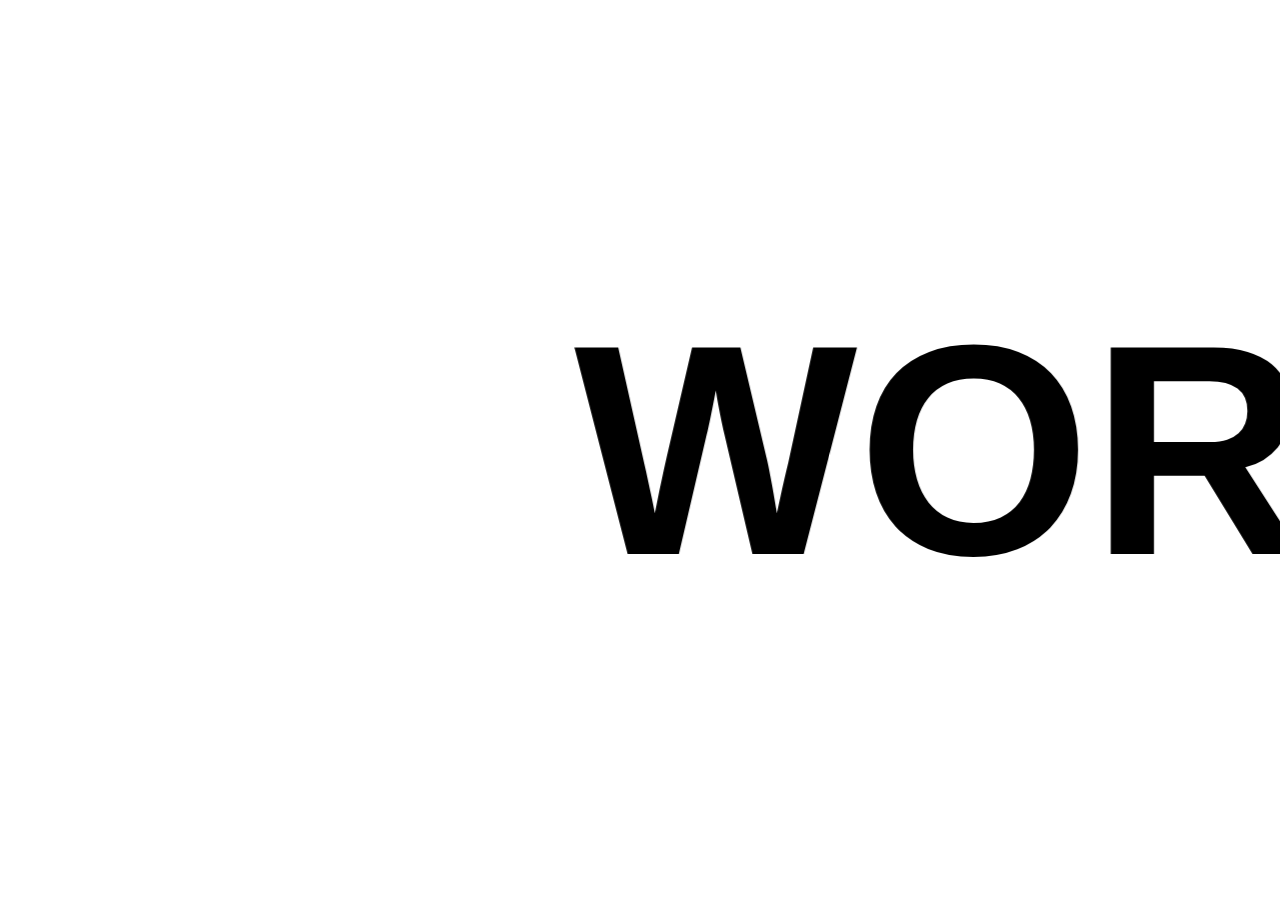
==== about.html @ 08a4893c "Fixed verel 404" ====
<!DOCTYPE html>
<html lang="en">
<head>
    <meta charset="UTF-8">
    <meta name="viewport" content="width=device-width, initial-scale=1.0">
    <link rel="stylesheet" href="/css/style.css">
    <title>About | ZAKOM Medical Diagnostics</title>
</head>
<body>
    <h1 style="display: flex; justify-content: center; align-items: center; height: 100vh; font-size: 300px;"><marquee behavior="" scrollamount="45" direction="">WORK IN PROGRESS... DEVELOPERS ARE WORKING ON THIS PAGE</marquee></h1>
</body>
</html>
---- css/style.css ----
* {
    margin: 0;
    padding: 0;
    box-sizing: border-box;
    font-family: 'inter', sans-serif;
}

/* Navbar Section */

nav {
    display: flex;
    justify-content: space-between;
    align-items: center;
    padding: 16px 120px;
    position: fixed;
    width: 100%;
    height: 70px;
    background-color: #FFFFFF;
    box-shadow: 0px 0px 20px rgba(0, 0, 0, 0.5);
}

nav .logo {
    width: 168px;
    height: 58px;
    margin-top: 9px;
}

nav .nav-links {
    display: flex;
    justify-content: center;
    align-items: center;
    gap: 25px;
    background-color: #F9F9F9;
    padding: 9.5px 25px;
    border-radius: 41px;
}

.nav-links li a {
    color: #404345;
    font-size: 14px;
    transition: color .2s ease;
}

.nav-links li a:hover {
    color: #00989C;
}


.nav-cta a {
    background-color: #00989C;
    padding: 10px 12px;
    border-radius: 20px;
    color: #FFFFFF;
    font-size: 14px;
    font-weight: 500;
    transition: background-color .2s ease-in;
}

.nav-cta a:hover {
    /* border: 1px solid #000D0D; */
    /* color: #000D0D; */
    background-color: #00B8BC;
}

/* Hero Section */

.hero {
    height: 92.7vh;
    width: 100%;
    background-image: url(../images/hero.jpg);
    background-size: cover;
    background-position: center 65%;
    background-repeat: no-repeat;
}

.hero .bg-dark {
    background: linear-gradient( to right, #001D1E, #66666600, #66666600);
    width: 100%;
    height: 100%;
}

.hero-text-container {
    width: 50%;
    height: 100%;
    display: flex;
    align-items: left;
    flex-direction: column;
    justify-content: center;
    margin-left: 120px;
    gap: 12px;
}

.hero-text-container .main-text {
    margin-top: 10%;
    font-size: 72.39px;
    width: 670px;
    line-height: 83px;
    color: #FFFFFF;
}

.hero-text-container .sub-text {
    font-size: 20px;
    width: 443px;
    line-height: 26px;
    color: #FFFFFF;
    margin-bottom: 8px;
}

/* Section 1 */

.result {
    display: flex;
    flex-direction: column;
    gap: 80px;
    justify-content: center;
    align-items: center;
    padding: 100px 0;
    height: auto;
    width: 100%;
}

.result .result-main-text {
    font-size: 50px;
    color: #000D0D;
    font-weight: 590;
}

.result .result-content {
    display: flex;
    gap: 45px;
    justify-content: center;
    align-items: center;
}

.result-content .result-img {
    width: 665px;
    /* height: 410px; */
}

.result-content .result-img > img {
    border-radius: 20px;
}

.result-content .result-sub-text {
    width: 443px;
    font-size: 20px;
    line-height: 33px;
}

/* Section 2 */

.hero-services {
    display: flex;
    flex-direction: column;
    justify-content: center;
    align-items: center;
    gap: 80px;
    width: 100%;
    height: auto;
    padding: 100px 120px;
}

.hero-services .hero-service-text {
    font-size: 50px;
    font-weight: 550;
    color: #000D0D;
}

.hero-services .hero-service-content {
    display: flex;
    gap: 20px;
}

.hero-service-content .content {
    display: flex;
    flex-direction: column;
    gap: 24px;
    width: 387px;
}

.content .content-img {
    width: 100%;
    height: 383px;
}

.content-img img {
    border-radius: 20px;
}

.content .hero-services-text-cont {
    display: flex;
    flex-direction: column;
    gap: 12px;
}

.hero-services-text-cont .hero-service-main-text {
    font-size: 24px;
    font-weight: 600;
    color: #404345;
}

.hero-services-text-cont .hero-service-sub-text {
    font-size: 18px;
    font-weight: 400;
    color: #404345;
    width: 387px;
}

.to-service-page a {
    color: #000D0D;
    font-weight: 500;
    padding: 11px 12px;
    border: 1px solid #000D0D;
    border-radius: 31px;
}

/* Section 3 */

.why {
    display: flex;
    flex-direction: column;
    justify-content: center;
    align-items: center;
    width: 100%;
    height: auto;
    padding: 100px 120px;
    gap: 80px;
}

.why .why-text {
    font-size: 50px;
    font-weight: 550;
    color: #000D0D;
}

.why .why-cards-container {
    display: grid;
    grid-template-columns: 1fr 1fr;
    grid-template-rows: 1fr 1fr;
    gap: 20px;
}

.why-cards-container .cards {
    width: 488px;
    height: 311px;
    background-color: #F9F9F9;
    border-radius: 20px;
    display: flex;
    flex-direction: column;
    padding: 30px;
    gap: 65px;
}

.cards .icon img {
    width: auto;
    height: 44.92805480957031px;
}

.cards .why-text-cont {
    display: flex;
    flex-direction: column;
    gap: 12px;
}

.why-text-cont .why-main-text {
    font-size: 24px;
    color: #404345;
    font-weight: 600;
}

.why-text-cont .why-sub-text {
    font-size: 18px;
    color: #404345;
    line-height: 27px;
}

/* Section 4 */

.health-container {
    place-items: center;
    width: 100%;
    padding: 30px;
    height: 60vh;
}

.health {
    height: 100%;
    width: 80%;
    background-image: url(../images/lastsection.jpg);
    background-size: cover;
    background-position: center 10%;
    background-repeat: no-repeat;
    border-radius: 30px;
}

.health .bg-dark {
    background: linear-gradient(to right, #00989C, #00989C00, #00989C00);
    width: 100%;
    height: 100%;
    border-radius: 30px;
}

.hero-text-container .health-sub-text {
    width: 509px;
    margin-bottom: 15px;
    color: #FFFFFF;
}

.hero-text-container .health-cta a {
    background-color: #FFFFFF;
    padding: 10px 12px;
    border-radius: 20px;
    color: #00989C;
    font-size: 14px;
    font-weight: 500;
    transition: background-color .2s ease-in;
}

/* Footer */

.footer {
    background-color: #002223;
    display: flex;
    flex-direction: column;
    padding: 100px 120px 40px 120px;
    color: #FFFFFF;
}

.footer .footer-container {
    display: flex;
    justify-content: space-between;
    align-items: top;
    gap: 92px;
}

.footer-container .footer-content{
    display: flex;
    flex-direction: column;
    gap: 24px;
}

.footer-content .footer-logo {
    width: 180px;
    height: 58px;
}

.footer-content .footer-disc {
    color: #E6E6E6;
    font-size: 14px;
    line-height: 21px;
    width: 240px;
}

.footer-content .footer-socials {
    display: flex;
    gap: 14px;
}

.footer-socials img {
    width: 15.984060287475586px;
    height: 19.992191314697266px;
}

.footer-socials a {
    display: flex;
    justify-content: center;
    align-items: center;
    gap: 6px;
    color: #E6E6E6;
    font-size: 14px;
}

.footer-socials .facebook {
    width: 19.977596282958984px;
    height: 19.872323989868164px;
}

.footer-container .footer-sub-links {
    display: flex;
    flex-direction: row;
    gap: 92px;
}

.footer-sub-links .footer-texts {
    display: flex;
    flex-direction: column;
    gap: 24px;
}

.footer-main-text {
    font-size: 20px;
    font-weight: 500;
}

.footer-texts .footer-sub-text ul {
    display: flex;
    flex-direction: column;
    gap: 14px;
}

.footer-texts .footer-sub-text a {
    font-size: 14px;
    color: #FFFFFF;
}

.footer-content .footer-sub-text {
    display: flex;
    flex-direction: column;
    gap: 14px;
    font-size: 14px;
    color: #FFFFFF;
    width: max-content;
}


.footer .line {
    width: 100%;
    height: 0.8px;
    background-color: #00989C;
    margin-top: 100px;
    margin-bottom: 16px;
}

.footer .copy-right {
    font-size: 14px;
}

















/* Utilities */
img {
    width: 100%;
    height: 100%;
    object-fit: cover;
}

a {
    text-decoration: none;
}

li {
    list-style: none;
}
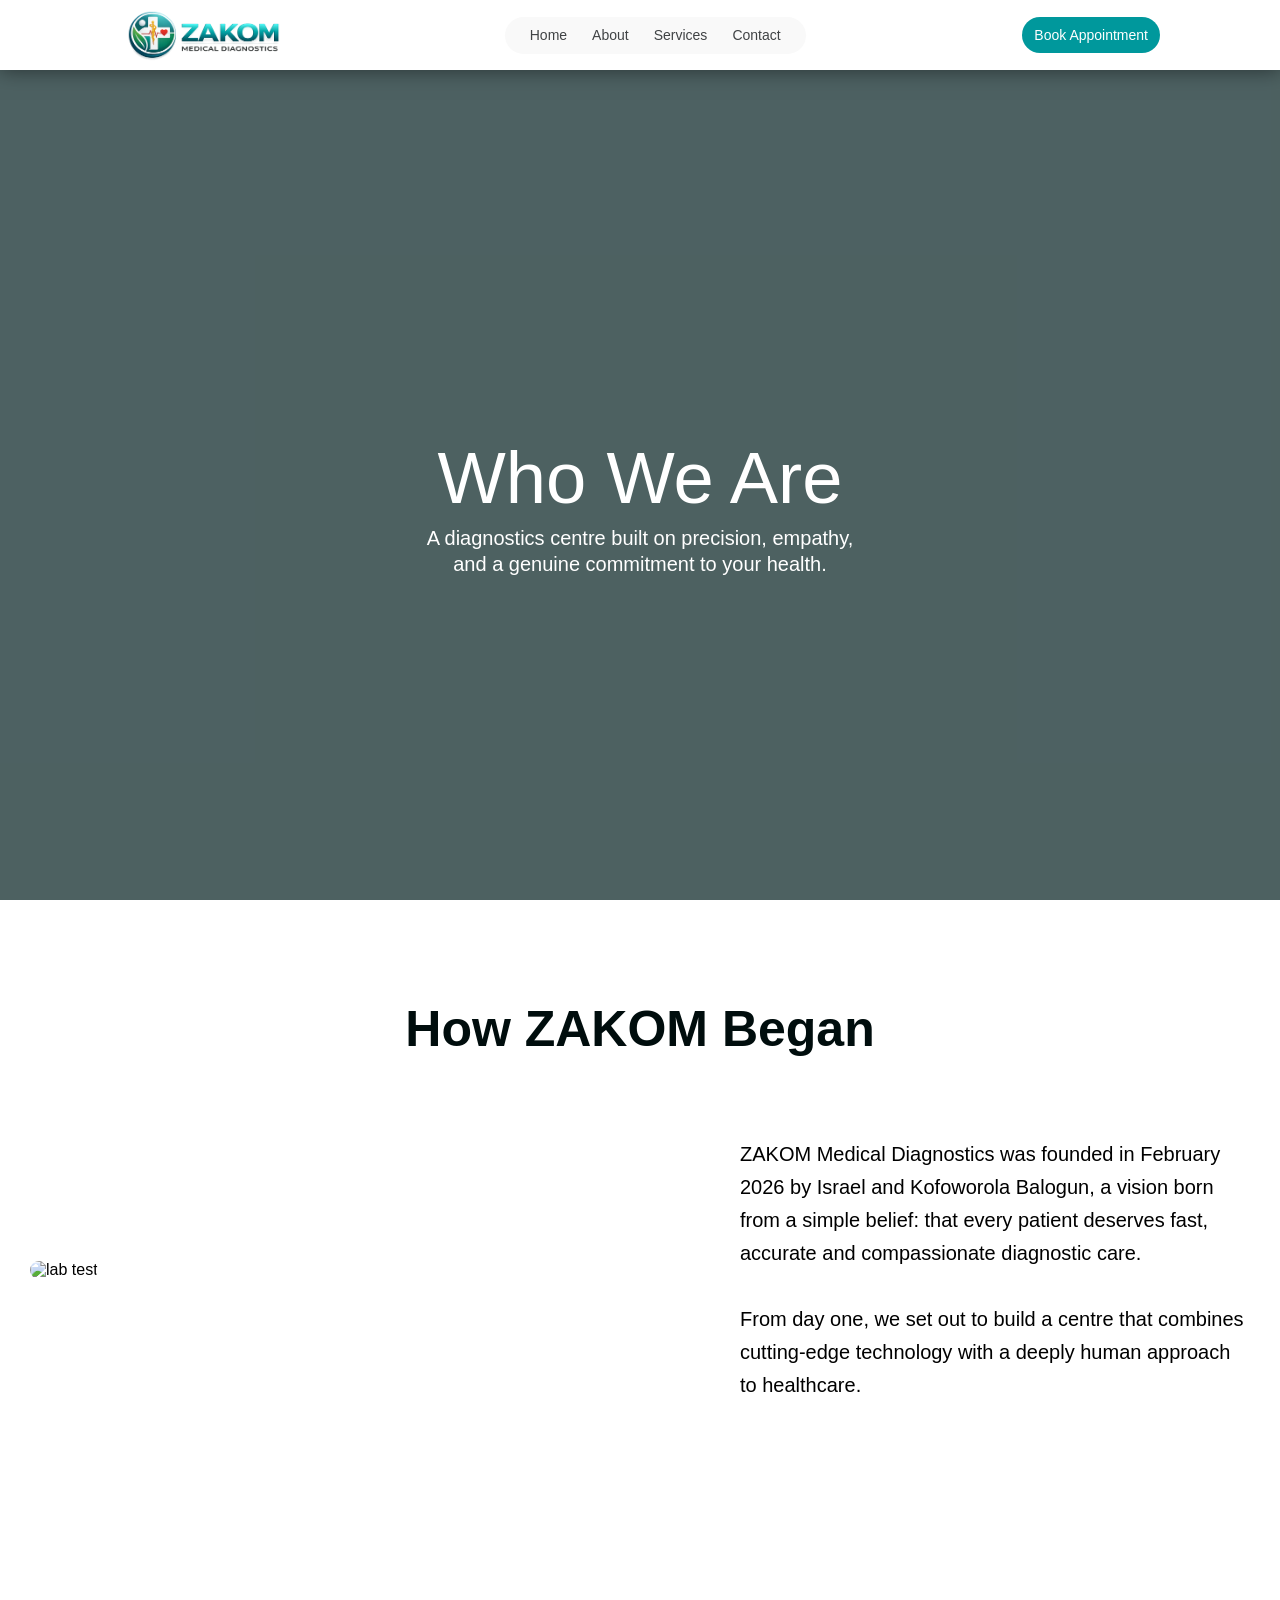
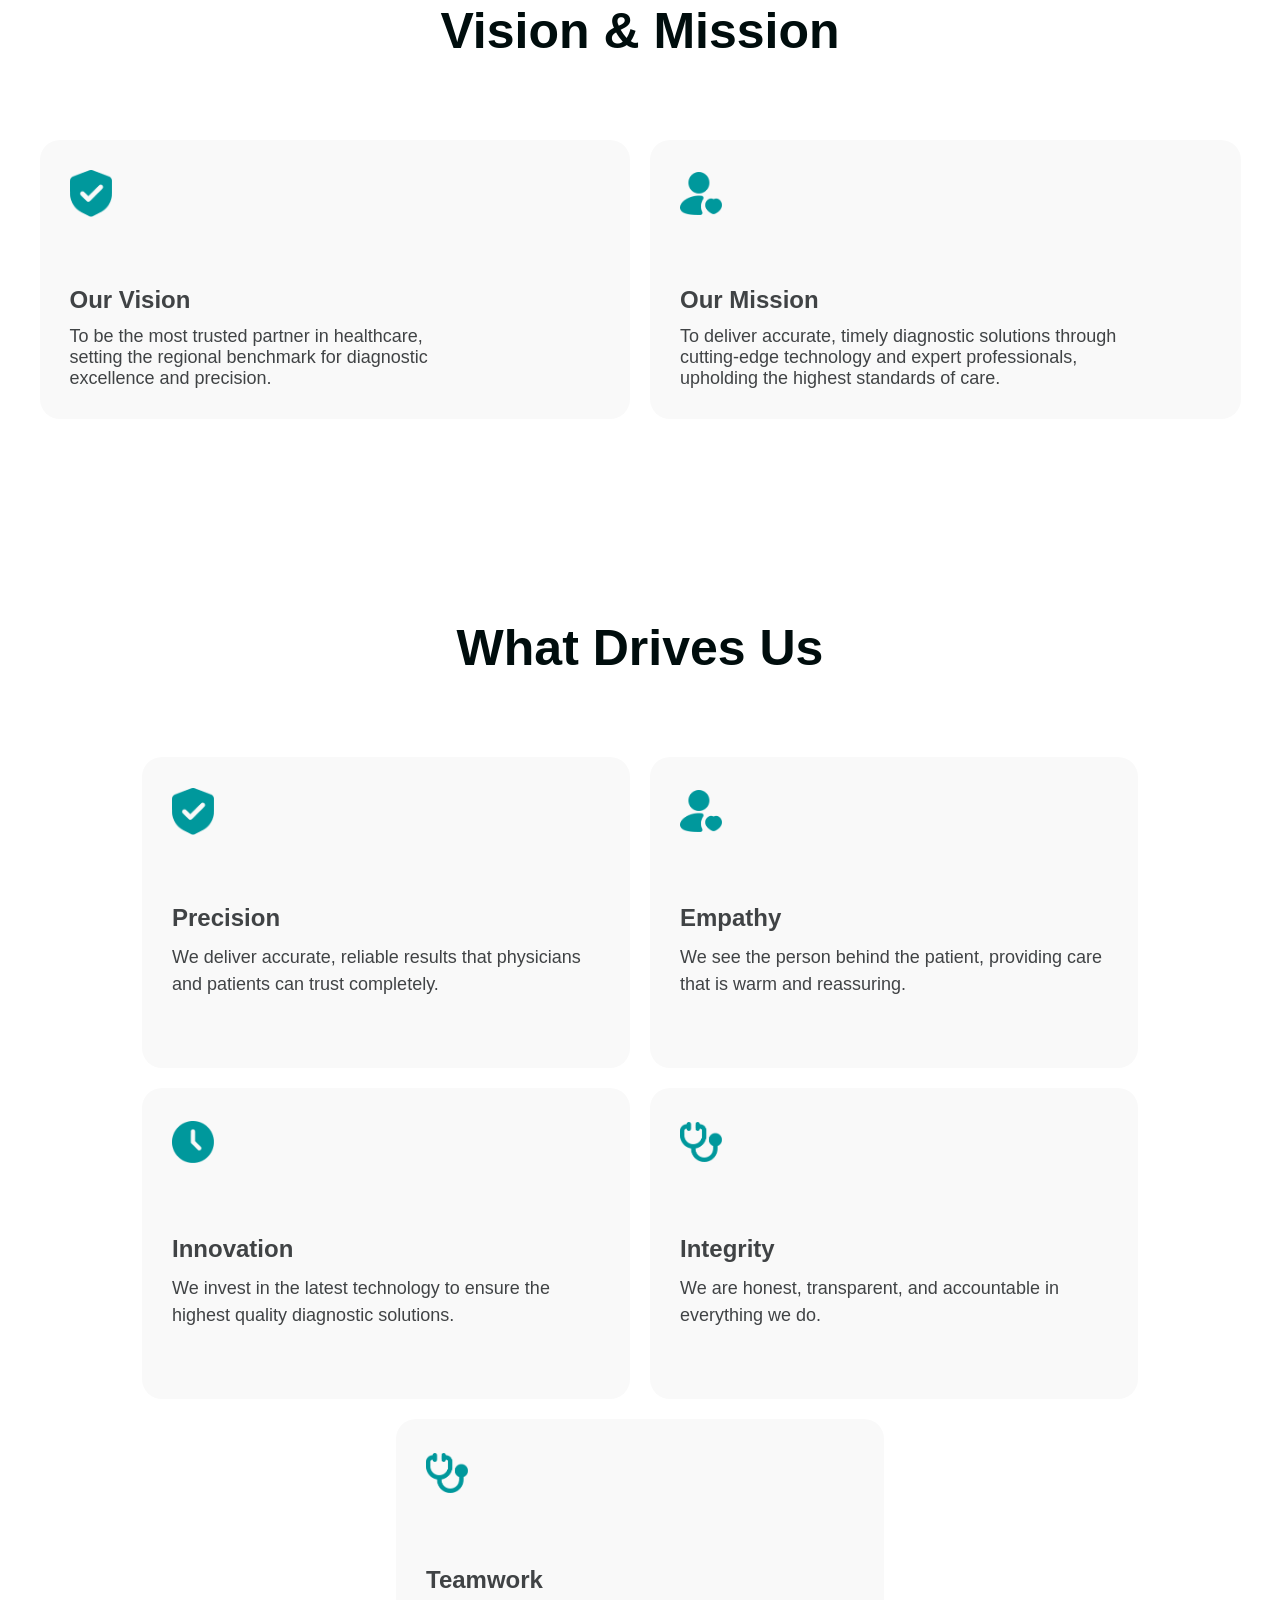
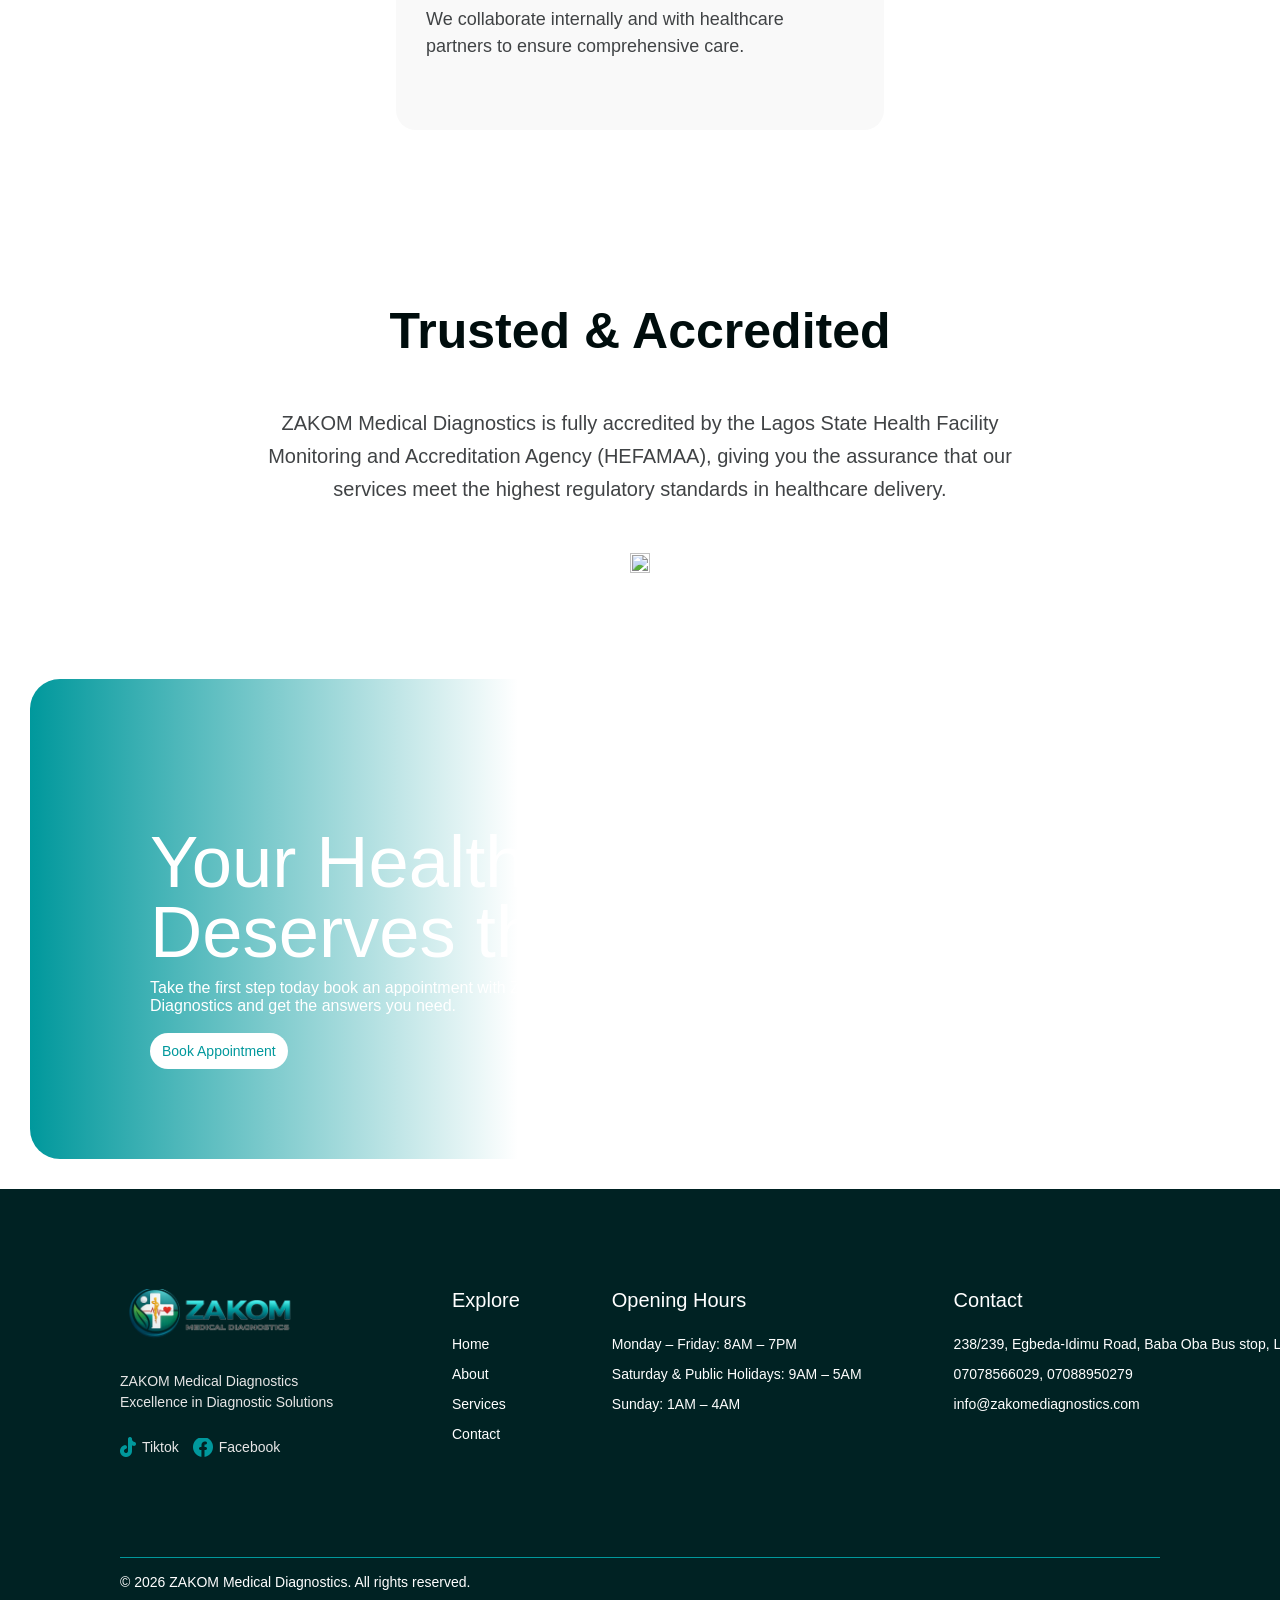
==== commit 79285d58: "About desktop done" ====
--- a/about.html
+++ b/about.html
@@ -3,10 +3,283 @@
 <head>
     <meta charset="UTF-8">
     <meta name="viewport" content="width=device-width, initial-scale=1.0">
-    <link rel="stylesheet" href="/css/style.css">
+    <link rel="stylesheet" href="/css/home.css">
+    <link rel="stylesheet" href="css/about.css">
+    <link rel="stylesheet" href="css/mobile.css">
     <title>About | ZAKOM Medical Diagnostics</title>
 </head>
 <body>
-    <h1 style="display: flex; justify-content: center; align-items: center; height: 100vh; font-size: 300px;"><marquee behavior="" scrollamount="45" direction="">WORK IN PROGRESS... DEVELOPERS ARE WORKING ON THIS PAGE</marquee></h1>
+       <header>
+        <nav>
+            <div class="logo">
+                <a href="#"><img src="./images/logo.png" alt="logo"></a>
+            </div>
+
+            <ul class="nav-links">
+                <li>
+                    <a href="./index.html">Home</a>
+                </li>
+                <li>
+                    <a href="./about.html">About</a>
+                </li>
+                <li>
+                    <a href="./services.html">Services</a>
+                </li>
+                <li>
+                    <a href="./contact.html">Contact</a>
+                </li>
+            </ul>
+
+            <div class="nav-cta">
+                <a href="./appointment.html">Book Appointment</a>
+            </div>
+        </nav>
+    </header>
+
+    <section class="hero">
+        <div class="bg-dark">
+            <div class="hero-text-container">
+                <div class="main-text">
+                    <span>
+                        Who We Are
+                    </span>
+                </div>
+                <div class="sub-text">
+                    <span>
+                         A diagnostics centre built on precision, empathy, and a genuine commitment to your health.
+                    </span>
+                </div>
+            </div>
+        </div>
+    </section>
+
+    <section class="result">
+        <div class="result-main-text">
+            <span>How ZAKOM Began</span>
+        </div>
+
+        <div class="result-content">
+            <span class="result-img">
+                <img src="./images/section1.jpg" alt="lab test">
+            </span>
+            <div class="result-sub-text">
+                <span>ZAKOM Medical Diagnostics was founded in February 2026 by Israel and Kofoworola Balogun, a vision born from a simple belief: that every patient deserves fast, accurate and compassionate diagnostic care. 
+                 <br><br>   
+                From day one, we set out to build a centre that combines cutting-edge technology with a deeply human approach to healthcare.</span>
+            </div>
+        </div>
+    </section>
+
+    <section class="hero-services">
+        <div class="hero-service-text">
+            <span>Vision & Mission</span>
+        </div>
+
+        <div class="hero-service-content">
+            <div class="cards service-cards">
+                <div class="icon">
+                    <img src="./images/shield.png" alt="">
+                </div>
+                <div class="service-text-cont">
+                    <div class="service-main-text">
+                        <span>Our Vision</span>
+                    </div>
+                    <div class="service-sub-text vision-text">
+                        <span>To be the most trusted partner in healthcare, setting the regional benchmark for diagnostic excellence and precision.</span>
+                    </div>
+                </div>
+            </div>
+            <div class="cards service-cards">
+                <div class="icon">
+                    <img src="./images/userheart.png" alt="">
+                </div>
+                <div class="service-text-cont">
+                    <div class="service-main-text">
+                        <span>Our Mission</span>
+                    </div>
+                    <div class="service-sub-text">
+                        <span>To deliver accurate, timely diagnostic solutions through cutting-edge technology and expert professionals, upholding the highest standards of care.</span>
+                </div>
+                </div>
+            </div>
+        </div>
+    </section>
+
+    <section class="why">
+        <div class="why-text">
+            <span>What Drives Us</span>
+        </div>
+
+        <div class="why-cards-container">
+            <div class="cards">
+                <div class="icon">
+                    <img src="./images/shield.png" alt="">
+                </div>
+                <div class="why-text-cont">
+                    <div class="why-main-text">
+                        <span>Precision</span>
+                    </div>
+                    <div class="why-sub-text">
+                        <span>We deliver accurate, reliable results that physicians and patients can trust completely.</span>
+                    </div>
+                </div>
+            </div>
+            <div class="cards">
+                <div class="icon">
+                    <img src="./images/userheart.png" alt="">
+                </div>
+                <div class="why-text-cont">
+                    <div class="why-main-text">
+                        <span>Empathy</span>
+                    </div>
+                    <div class="why-sub-text">
+                        <span>We see the person behind the patient, providing care that is warm and reassuring.</span>
+                </div>
+                </div>
+            </div>
+            <div class="cards">
+                <div class="icon">
+                    <img src="./images/clock.png" alt="">
+                </div>
+                <div class="why-text-cont">
+                    <div class="why-main-text">
+                        <span>Innovation</span>
+                    </div>
+                    <div class="why-sub-text">
+                        <span>We invest in the latest technology to ensure the highest quality diagnostic solutions.</span>
+                    </div>
+                </div>
+            </div>
+            <div class="cards">
+                <div class="icon">
+                    <img src="./images/doc.png" alt="">
+                </div>
+                <div class="why-text-cont">
+                    <div class="why-main-text">
+                        <span>Integrity</span>
+                    </div>
+                    <div class="why-sub-text">
+                        <span>We are honest, transparent, and accountable in everything we do.</span>
+                    </div>
+                </div>
+            </div>
+            <div class="cards">
+                <div class="icon">
+                    <img src="./images/doc.png" alt="">
+                </div>
+                <div class="why-text-cont">
+                    <div class="why-main-text">
+                        <span>Teamwork</span>
+                    </div>
+                    <div class="why-sub-text">
+                        <span>We collaborate internally and with healthcare partners to ensure comprehensive care.</span>
+                    </div>
+                </div>
+            </div>
+        </div>
+    </section>
+
+    <section class="trust-container">
+        <div class="trust-main">
+            <span>Trusted & Accredited</span>
+        </div>
+
+        <div class="trust-sub">
+            ZAKOM Medical Diagnostics is fully accredited by the Lagos State Health Facility Monitoring and Accreditation Agency (HEFAMAA), giving you the assurance that our services meet the highest regulatory standards in healthcare delivery.
+        </div>
+
+        <div class="trust-logo">
+            <img src="" alt="">
+        </div>
+    </section>
+
+    <section class="health-container">
+        <div class="health">
+            <div class="bg-dark">
+                <div class="health-text">
+                    <div class="health-main-text">
+                        <span>
+                            Your Health Deserves the Best
+                        </span>
+                    </div>
+                    <div class="health-sub-text">
+                        <span>Take the first step today book an appointment with ZAKOM Medical Diagnostics and get the answers you need.</span>
+                    </div>
+        
+                    <div class="health-cta">
+                        <a href="./appointment.html">Book Appointment</a>
+                    </div>
+                </div>
+            </div>
+        </div>
+    </section>
+
+    <footer class="footer">
+        <div class="footer-container">
+            <div class="footer-content">
+                <div class="footer-logo">
+                    <img src="./images/logo.png" alt="footer-logo">
+                </div>
+                <div class="footer-disc">
+                    <span>ZAKOM Medical Diagnostics <br> Excellence in Diagnostic Solutions</span>
+                </div>
+                <div class="footer-socials">
+                    <a href="https://www.tiktok.com/@zakomofficial?_r=1&_t=ZS-97Rttuljde1"><img src="./images/tiktok.png" alt=""> <span>Tiktok</span></a>
+                    <a href="https://www.facebook.com/share/1Hak7wLYqN/"><img src="./images/facebook.png" alt="" class="facebook"> <span>Facebook</span></a>
+                </div>
+            </div>
+            <div class="footer-content footer-sub-links">
+                <div class="footer-texts">
+                    <div class="footer-main-text">
+                        <span>Explore</span>
+                    </div>
+                    <div class="footer-sub-text">
+                        <ul class="footer-links">
+                            <li>
+                                <a href="#">Home</a>
+                            </li>
+                            <li>
+                                <a href="./about.html">About</a>
+                            </li>
+                            <li>
+                                <a href="./services.html">Services</a>
+                            </li>
+                            <li>
+                                <a href="./contact.html">Contact</a>
+                            </li>
+                        </ul>
+                    </div>
+                </div>
+
+                
+            <div class="footer-content open">
+                <div class="footer-main-text">
+                    <span>Opening Hours</span>
+                </div>
+                <div class="footer-sub-text">
+                    <span>Monday – Friday: 8AM – 7PM</span>
+                    <span>Saturday & Public Holidays: 9AM – 5AM</span>
+                    <span>Sunday: 1AM – 4AM</span>
+                </div>
+            </div>
+            </div>
+            <div class="footer-content">
+                <div class="footer-main-text">
+                    <span>Contact</span>
+                </div>
+                <div class="footer-sub-text">
+                    <span>238/239, Egbeda-Idimu Road, Baba Oba Bus stop, Lagos</span>
+                    <span>07078566029, 07088950279</span>
+                    <span>info@zakomediagnostics.com</span>
+                </div>
+            </div>
+        </div>
+
+        <div class="line"></div>
+
+        <div class="copy-right">
+            <span> &copy; 2026 ZAKOM Medical Diagnostics. All rights reserved.</span>
+        </div>
+    </footer>
 </body>
 </html>
--- a/css/home.css
+++ b/css/home.css
@@ -0,0 +1,482 @@
+* {
+    margin: 0;
+    padding: 0;
+    box-sizing: border-box;
+    font-family: 'inter', sans-serif;
+    scroll-behavior: smooth;
+}
+
+/* Navbar Section */
+
+nav {
+    display: flex;
+    justify-content: space-between;
+    align-items: center;
+    padding: 16px 120px;
+    position: fixed;
+    width: 100%;
+    height: 70px;
+    background-color: #FFFFFF;
+    box-shadow: 0px 0px 20px rgba(0, 0, 0, 0.5);
+}
+
+nav .logo {
+    width: 168px;
+    height: 58px;
+    margin-top: 9px;
+}
+
+nav .nav-links {
+    display: flex;
+    justify-content: center;
+    align-items: center;
+    gap: 25px;
+    background-color: #F9F9F9;
+    padding: 9.5px 25px;
+    border-radius: 41px;
+}
+
+.nav-links li a {
+    color: #404345;
+    font-size: 14px;
+    transition: color .2s ease;
+}
+
+.nav-links li a:hover {
+    color: #00989C;
+}
+
+
+.nav-cta a {
+    background-color: #00989C;
+    padding: 10px 12px;
+    border-radius: 20px;
+    color: #FFFFFF;
+    font-size: 14px;
+    font-weight: 500;
+    transition: background-color .2s ease-in;
+}
+
+.nav-cta a:hover {
+    /* border: 1px solid #000D0D; */
+    /* color: #000D0D; */
+    background-color: #00B8BC;
+}
+
+/* Hero Section */
+
+.hero {
+    height: 100dvh;
+    width: 100%;
+    background-image: url(../images/hero.jpg);
+    background-size: cover;
+    background-position: center 65%;
+    background-repeat: no-repeat;
+}
+
+.hero .bg-dark {
+    background: linear-gradient( to right, #001D1E, #66666600, #66666600);
+    width: 100%;
+    height: 100%;
+}
+
+.hero-text-container {
+    width: 50%;
+    height: 100%;
+    display: flex;
+    align-items: left;
+    flex-direction: column;
+    justify-content: center;
+    margin-left: 120px;
+    gap: 12px;
+}
+
+.hero-text-container .main-text {
+    margin-top: 10%;
+    font-size: 72.39px;
+    width: 670px;
+    line-height: 70px;
+    color: #FFFFFF;
+}
+
+.hero-text-container .sub-text {
+    font-size: 20px;
+    width: 443px;
+    line-height: 26px;
+    color: #FFFFFF;
+    margin-bottom: 8px;
+}
+
+/* Section 1 */
+
+.result {
+    display: flex;
+    flex-direction: column;
+    gap: 80px;
+    justify-content: center;
+    align-items: center;
+    padding: 100px 16px;
+    height: auto;
+    width: 100%;
+}
+
+.result .result-main-text {
+    font-size: 50px;
+    color: #000D0D;
+    font-weight: 590;
+}
+
+.result .result-content {
+    display: flex;
+    gap: 45px;
+    justify-content: center;
+    align-items: center;
+}
+
+.result-content .result-img {
+    width: 665px;
+    /* height: 410px; */
+}
+
+.result-content .result-img > img {
+    border-radius: 20px;
+}
+
+.result-content .result-sub-text {
+    width: 553px;
+    font-size: 20px;
+    line-height: 33px;
+}
+
+/* Section 2 */
+
+.hero-services {
+    display: flex;
+    flex-direction: column;
+    justify-content: center;
+    align-items: center;
+    gap: 80px;
+    width: 100%;
+    height: auto;
+    padding: 100px 120px;
+}
+
+.hero-services .hero-service-text {
+    font-size: 50px;
+    font-weight: 550;
+    color: #000D0D;
+}
+
+.hero-services .hero-service-content {
+    display: flex;
+    gap: 20px;
+}
+
+.hero-service-content .content {
+    display: flex;
+    flex-direction: column;
+    gap: 24px;
+    width: 387px;
+}
+
+.content .content-img {
+    width: 100%;
+    height: 383px;
+}
+
+.content-img img {
+    border-radius: 20px;
+}
+
+.content .hero-services-text-cont {
+    display: flex;
+    flex-direction: column;
+    gap: 12px;
+}
+
+.hero-services-text-cont .hero-service-main-text {
+    font-size: 24px;
+    font-weight: 600;
+    color: #404345;
+}
+
+.hero-services-text-cont .hero-service-sub-text {
+    font-size: 18px;
+    font-weight: 400;
+    color: #404345;
+    width: 387px;
+}
+
+.to-service-page a {
+    color: #000D0D;
+    font-weight: 500;
+    padding: 11px 12px;
+    border: 1px solid #000D0D;
+    border-radius: 31px;
+}
+
+/* Section 3 */
+
+.why {
+    display: flex;
+    flex-direction: column;
+    justify-content: center;
+    align-items: center;
+    width: 100%;
+    height: auto;
+    padding: 100px 120px;
+    gap: 80px;
+}
+
+.why .why-text {
+    font-size: 50px;
+    font-weight: 550;
+    color: #000D0D;
+}
+
+.why .why-cards-container {
+    display: grid;
+    grid-template-columns: 1fr 1fr;
+    grid-template-rows: 1fr 1fr;
+    gap: 20px;
+}
+
+.why-cards-container .cards {
+    width: 488px;
+    height: 311px;
+    background-color: #F9F9F9;
+    border-radius: 20px;
+    display: flex;
+    flex-direction: column;
+    padding: 30px;
+    gap: 65px;
+}
+
+.cards .icon img {
+    width: auto;
+    height: 44.92805480957031px;
+}
+
+.cards .why-text-cont {
+    display: flex;
+    flex-direction: column;
+    gap: 12px;
+}
+
+.why-text-cont .why-main-text {
+    font-size: 24px;
+    color: #404345;
+    font-weight: 600;
+}
+
+.why-text-cont .why-sub-text {
+    font-size: 18px;
+    color: #404345;
+    line-height: 27px;
+}
+
+/* Section 4 */
+
+.health-container {
+    place-items: center;
+    width: 100%;
+    padding: 30px;
+    height: 60vh;
+}
+
+.health {
+    height: 100%;
+    width: 80%;
+    background-image: url(../images/lastsection.jpg);
+    background-size: cover;
+    background-position: center 10%;
+    background-repeat: no-repeat;
+    border-radius: 30px;
+    margin-bottom: 30%;
+}
+
+.health .bg-dark {
+    background: linear-gradient(to right, #00989C, #00989C00, #00989C00);
+    width: 100%;
+    height: 100%;
+    border-radius: 30px;
+}
+
+.health-text {
+    width: 50%;
+    height: 100%;
+    display: flex;
+    align-items: left;
+    flex-direction: column;
+    justify-content: center;
+    margin-left: 120px;
+    gap: 12px;
+}
+
+.health-main-text {
+    margin-top: 10%;
+    font-size: 72.39px;
+    width: 670px;
+    line-height: 70px;
+    color: #FFFFFF;
+}
+
+.health-sub-text {
+    width: 509px;
+    margin-bottom: 15px;
+    color: #FFFFFF;
+}
+
+.health-cta a {
+    background-color: #FFFFFF;
+    padding: 10px 12px;
+    border-radius: 20px;
+    color: #00989C;
+    font-size: 14px;
+    font-weight: 500;
+    transition: background-color .2s ease-in;
+}
+
+/* Footer */
+
+.footer {
+    background-color: #002223;
+    display: flex;
+    flex-direction: column;
+    padding: 100px 120px 40px 120px;
+    color: #FFFFFF;
+}
+
+.footer .footer-container {
+    display: flex;
+    justify-content: space-between;
+    align-items: top;
+    gap: 92px;
+}
+
+.footer-container .footer-content{
+    display: flex;
+    flex-direction: column;
+    gap: 24px;
+}
+
+.footer-content .footer-logo {
+    width: 180px;
+    height: 58px;
+}
+
+.footer-content .footer-disc {
+    color: #E6E6E6;
+    font-size: 14px;
+    line-height: 21px;
+    width: 240px;
+}
+
+.footer-content .footer-socials {
+    display: flex;
+    gap: 14px;
+}
+
+.footer-socials img {
+    width: 15.984060287475586px;
+    height: 19.992191314697266px;
+}
+
+.footer-socials a {
+    display: flex;
+    justify-content: center;
+    align-items: center;
+    gap: 6px;
+    color: #E6E6E6;
+    font-size: 14px;
+}
+
+.footer-socials .facebook {
+    width: 19.977596282958984px;
+    height: 19.872323989868164px;
+}
+
+.footer-container .footer-sub-links {
+    display: flex;
+    flex-direction: row;
+    gap: 92px;
+}
+
+.footer-sub-links .footer-texts {
+    display: flex;
+    flex-direction: column;
+    gap: 24px;
+}
+
+.footer-main-text {
+    font-size: 20px;
+    font-weight: 500;
+}
+
+.footer-texts .footer-sub-text ul {
+    display: flex;
+    flex-direction: column;
+    gap: 14px;
+}
+
+.footer-texts .footer-sub-text a {
+    font-size: 14px;
+    color: #FFFFFF;
+}
+
+.open {
+    width: min-content;
+}
+
+.footer-content .footer-sub-text {
+    display: flex;
+    flex-direction: column;
+    gap: 14px;
+    font-size: 14px;
+    color: #FFFFFF;
+    width: max-content;
+}
+
+
+.footer .line {
+    width: 100%;
+    height: 0.8px;
+    background-color: #00989C;
+    margin-top: 100px;
+    margin-bottom: 16px;
+}
+
+.footer .copy-right {
+    font-size: 14px;
+}
+
+
+
+
+
+
+
+
+
+
+
+
+
+
+
+
+
+/* Utilities */
+img {
+    width: 100%;
+    height: 100%;
+    object-fit: cover;
+}
+
+a {
+    text-decoration: none;
+}
+
+li {
+    list-style: none;
+}
--- a/css/about.css
+++ b/css/about.css
@@ -0,0 +1,94 @@
+.main-text {
+    font-size: 72.39px !important;
+    font-size: 700;
+}
+
+.sub-text {
+    line-height: 26px;
+}
+
+.hero .bg-dark {
+    background: #001D1EB2;
+    width: 100%;
+    height: 100%;
+}
+
+.hero-text-container {
+    width: 100%;
+    height: 100%;
+    margin-left: 0;
+    align-items: center;
+    text-align: center;
+}
+
+.result-content .result-sub-text {
+    width: 510px;
+}
+
+.hero-service-content .service-cards {
+    background-color: #F9F9F9;
+    padding: 30px;
+    width: 590.5px;
+    border-radius: 20px;
+    display: flex;
+    flex-direction: column;
+    justify-content: space-between;
+    gap: 65px;
+}
+
+.icon img {
+    object-fit: contain;
+    width: 42.474578857421875px !important;
+    height: 47.4522705078125px !important;
+}
+
+.service-text-cont {
+    display: flex;
+    flex-direction: column;
+    gap: 12px;
+    color: #404345;
+}
+
+.service-main-text {
+    font-size: 24px;
+    font-weight: 600;
+}
+
+.service-sub-text {
+    font-size: 18px;
+    width: 440px;
+}
+
+.vision-text {
+    width: 367px;
+}
+
+.why .why-cards-container {
+    display: flex;
+    flex-wrap: wrap;
+    justify-content: center;
+}
+
+.trust-container {
+    width: 100%;
+    display: flex;
+    flex-direction: column;
+    justify-content: center;
+    align-items: center;
+    text-align: center;
+    gap: 47px;
+    padding: 72px 221px;
+}
+
+.trust-main {
+    font-size: 50px;
+    font-weight: 590;
+    color: #000D0D;
+}
+
+.trust-sub {
+    font-size: 20px;
+    color: #404345;
+    width: 798px;
+    line-height: 33px;
+}
--- a/css/mobile.css
+++ b/css/mobile.css
@@ -0,0 +1,257 @@
+/* MOBILE RESPONSIVENESS */
+
+@media (max-width: 768px) {
+    nav {
+    display: flex;
+    justify-content: space-between;
+    align-items: center;
+    padding: 0;
+    position: fixed;
+    width: 100%;
+    height: 55px;
+    background-color: #FFFFFF;
+    box-shadow: 0px 0px 20px rgba(0, 0, 0, 0.5);
+}
+
+nav .nav-links {
+    display: none;
+}
+
+.nav-cta a {
+    display: none;
+}
+
+nav .logo {
+    width: fit-content;
+    height: 55px;
+    margin-top: 9px;
+}
+
+
+
+
+
+/* HERO SECTION */
+
+.hero {
+    height: 80vh;
+    width: 100%;
+    background-image: url(../images/hero.jpg);
+    background-size: fill;
+    background-position: top !important;
+    background-repeat: no-repeat;
+}
+
+.hero .bg-dark {
+    background: linear-gradient( to right, #001d1edc, #66666600);
+    width: 100%;
+    height: 100%;
+    display: flex;
+    flex-direction: column;
+    justify-content: end;
+    align-items: start;
+    gap: 16px;
+    padding: 0px 0px 100px 16px;
+}
+
+.hero-text-container {
+    margin: 0;
+    gap: 11px;
+    height: fit-content;
+    width: auto;
+}   
+
+.hero-text-container > .main-text {
+        font-size: 32px;
+        line-height: 40px;
+        font-weight: 590;
+}
+
+.hero-text-container .sub-text {
+    width: 299px;
+    font-size: 12px;
+    line-height: 17px;
+    font-weight: 400;
+}
+
+.bg-dark .hero-cta a {
+    background-color: #00989C;
+    padding: 10px 12px;
+    border-radius: 20px;
+    color: #FFFFFF;
+    font-size: 14px;
+    font-weight: 500;
+    transition: background-color .2s ease-in;
+}
+
+.hero-cta:hover {
+    background-color: #00B8BC;
+}
+
+
+
+/* Section 1 */
+
+.result .result-main-text  {
+    font-size: 24px;
+    width: 260px;
+    text-align: center;
+    line-height: 33px;
+}
+
+.result .result-content {
+    flex-direction: column;
+}
+
+.result-content .result-img {
+    width: 100%;
+    /* height: 410px; */
+}
+
+.result-content .result-sub-text {
+    width: 358px;
+    font-size: 12px;
+    line-height: 20px;
+}
+
+.result .result-content {
+    flex-direction: column;
+    align-items: stretch;   /* let children take full width */
+    width: 100%;
+}
+
+.result-content .result-img {
+    width: 100%;
+}
+
+
+
+/* SECTION 2 */
+
+.hero-services {
+    padding: 100px 20px;
+}
+
+.hero-service-text {
+    font-size: 24px !important;
+}
+
+.hero-service-content {
+    flex-direction: column;
+    width: 100%;
+}
+
+.hero-service-main-text {
+    font-size: 18px !important;
+    width: 100%;
+}
+
+.hero-service-sub-text {
+    font-size: 12px !important;
+}
+
+
+.to-service-page > a {
+    font-size: 12px;
+}
+
+
+
+/* Section 3 */
+
+.why {
+    padding: 60px 20px;
+}
+
+.why .why-text {
+    font-size: 24px;
+}
+
+.why .why-cards-container  {
+    display: flex;
+    flex-direction: column;
+    width: 100%;
+}
+
+.why-cards-container .cards {
+    width: 100%;
+    justify-content: space-between;
+}
+
+.cards > .icon {
+    width: 31.59724235534668px;
+    height: 29.952035903930664px;
+}
+
+.why-main-text {
+    font-size: 18px !important;
+}
+
+.why-sub-text {
+    font-size: 12px !important;
+    line-height: 20px !important;
+}
+
+
+
+/* Section 4 */
+
+
+.health-container {
+    padding: 10px;
+}
+
+.health  {
+    width: 100%;
+}
+
+.health .bg-dark {
+    background: linear-gradient(to right, #00979cc7,#00989C00);
+    width: 100%;
+    height: 100%;
+    border-radius: 30px;
+}
+
+.health-text  {
+    display: flex;
+    flex-direction: column;
+    justify-content: center;
+    align-content: center;
+    text-align: start;
+    place-items: center;
+    height: 100%;
+    gap: 10px;
+}
+
+.health-main-text {
+    font-size: 32px;
+    line-height: 38px;
+    width: 284px!important;
+}
+
+.hero-text-container .health-sub-text {
+    width: 290px;
+    font-size: 12px;
+    line-height: 17px;
+}
+
+.health-cta {
+    width: 290px;
+}
+
+.footer {
+    padding: 65px 27px 30px 27px;
+}
+
+.footer-container {
+    flex-direction: column;
+    width: 100%;
+}
+
+.footer-sub-text {
+    font-size: 12px !important;
+}
+
+
+
+}
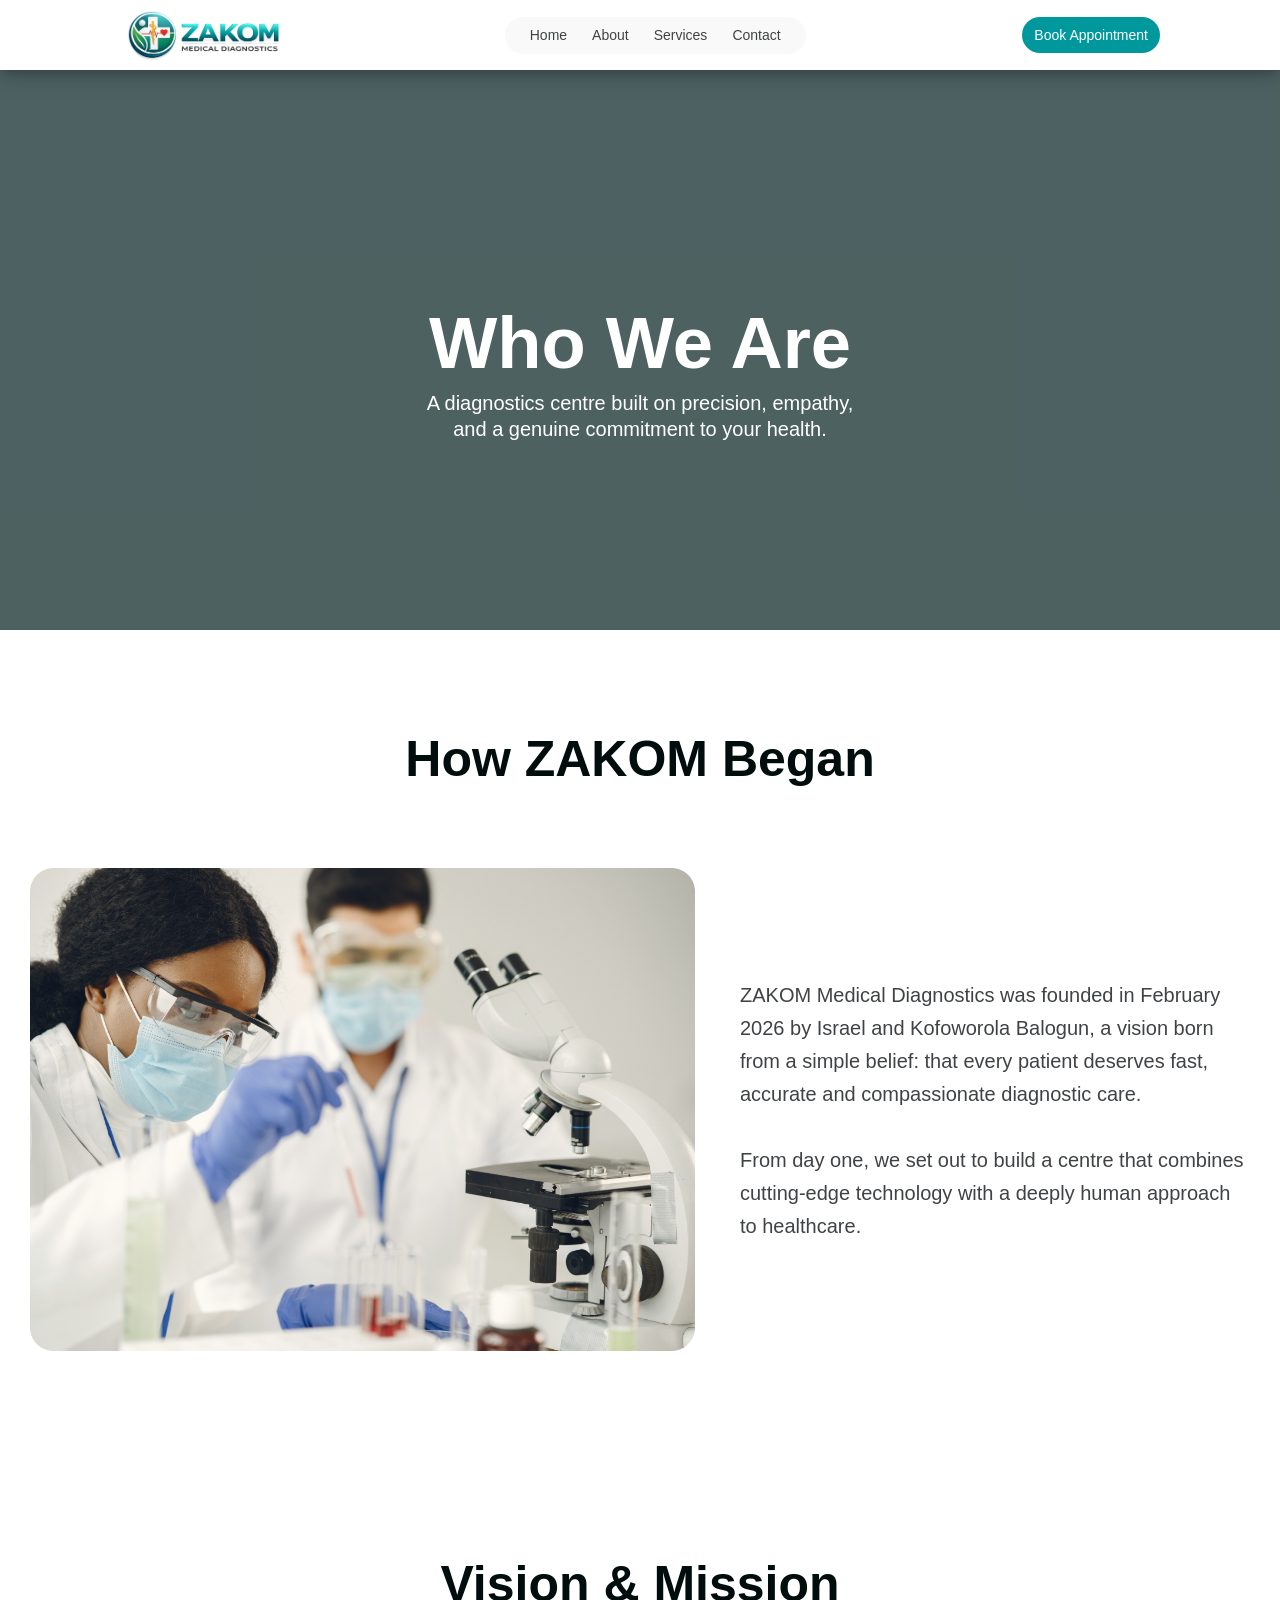
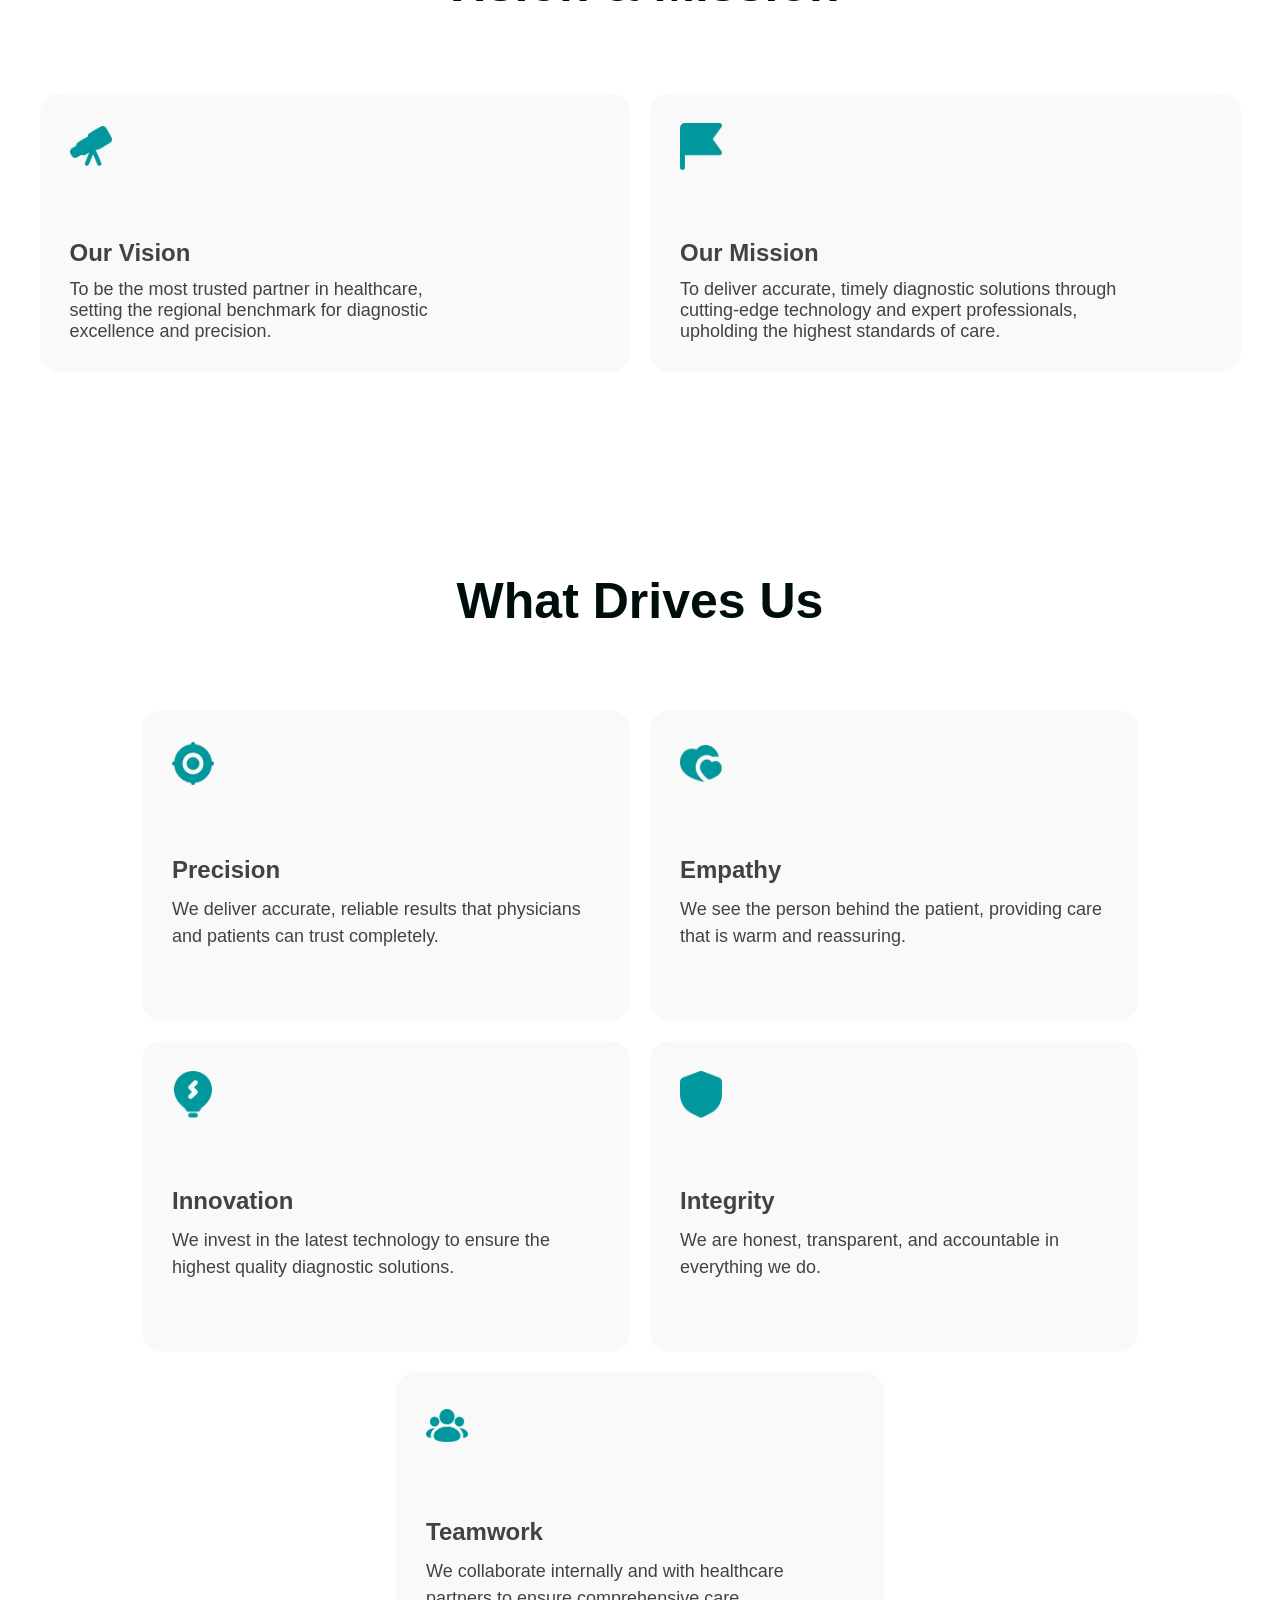
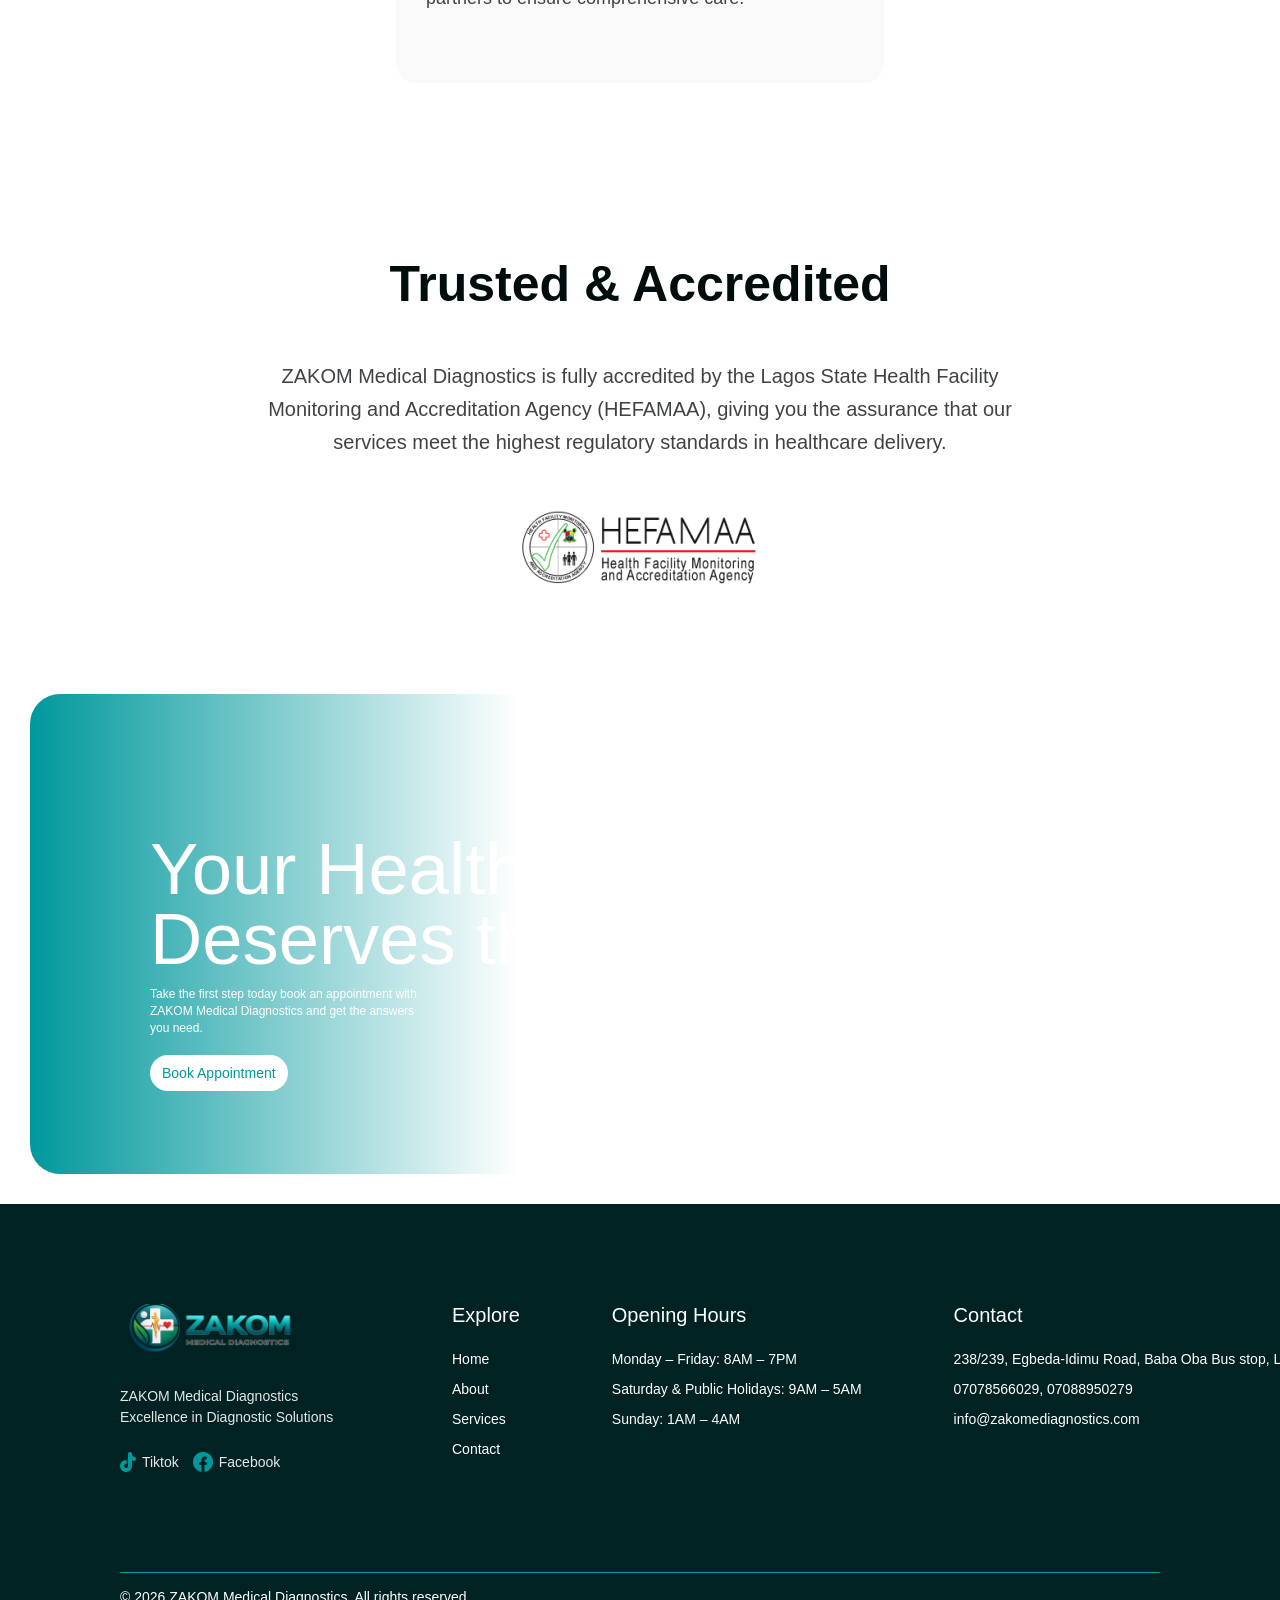
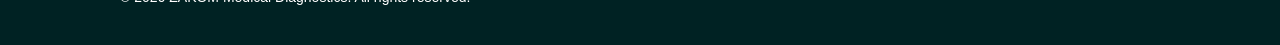
==== commit 4c0d9154: "Mobile responsiveness and hamburger fix" ====
--- a/about.html
+++ b/about.html
@@ -9,32 +9,41 @@
     <title>About | ZAKOM Medical Diagnostics</title>
 </head>
 <body>
-       <header>
-        <nav>
-            <div class="logo">
-                <a href="#"><img src="./images/logo.png" alt="logo"></a>
-            </div>
-
-            <ul class="nav-links">
-                <li>
-                    <a href="./index.html">Home</a>
-                </li>
-                <li>
-                    <a href="./about.html">About</a>
-                </li>
-                <li>
-                    <a href="./services.html">Services</a>
-                </li>
-                <li>
-                    <a href="./contact.html">Contact</a>
-                </li>
-            </ul>
-
-            <div class="nav-cta">
-                <a href="./appointment.html">Book Appointment</a>
-            </div>
-        </nav>
-    </header>
+ <header>
+    <nav>
+        <div class="logo">
+            <a href="#"><img src="./images/logo.png" alt="logo"></a>
+        </div>
+
+        <ul class="nav-links">
+            <li><a href="./index.html">Home</a></li>
+            <li><a href="./about.html">About</a></li>
+            <li><a href="./services.html">Services</a></li>
+            <li><a href="./contact.html">Contact</a></li>
+        </ul>
+
+        <div class="nav-cta">
+            <a href="./appointment.html">Book Appointment</a>
+        </div>
+
+        <!-- Hamburger button -->
+        <button class="hamburger" id="hamburger" aria-label="Toggle menu">
+            <span></span>
+            <span></span>
+            <span></span>
+        </button>
+    </nav>
+
+    <!-- Mobile menu panel -->
+    <div class="mobile-menu" id="mobileMenu">
+        <ul>
+            <li><a href="#">Home</a></li>
+            <li><a href="./about.html">About</a></li>
+            <li><a href="./services.html">Services</a></li>
+            <li><a href="./contact.html">Contact</a></li>
+        </ul>
+    </div>
+</header>
 
     <section class="hero">
         <div class="bg-dark">
@@ -60,7 +69,7 @@
 
         <div class="result-content">
             <span class="result-img">
-                <img src="./images/section1.jpg" alt="lab test">
+                <img src="./images/zacombegan.png" alt="lab test">
             </span>
             <div class="result-sub-text">
                 <span>ZAKOM Medical Diagnostics was founded in February 2026 by Israel and Kofoworola Balogun, a vision born from a simple belief: that every patient deserves fast, accurate and compassionate diagnostic care. 
@@ -78,7 +87,7 @@
         <div class="hero-service-content">
             <div class="cards service-cards">
                 <div class="icon">
-                    <img src="./images/shield.png" alt="">
+                    <img src="./images/scope.png" alt="">
                 </div>
                 <div class="service-text-cont">
                     <div class="service-main-text">
@@ -91,7 +100,7 @@
             </div>
             <div class="cards service-cards">
                 <div class="icon">
-                    <img src="./images/userheart.png" alt="">
+                    <img src="./images/flag.png" alt="">
                 </div>
                 <div class="service-text-cont">
                     <div class="service-main-text">
@@ -113,7 +122,7 @@
         <div class="why-cards-container">
             <div class="cards">
                 <div class="icon">
-                    <img src="./images/shield.png" alt="">
+                    <img src="./images/target.png" alt="">
                 </div>
                 <div class="why-text-cont">
                     <div class="why-main-text">
@@ -126,7 +135,7 @@
             </div>
             <div class="cards">
                 <div class="icon">
-                    <img src="./images/userheart.png" alt="">
+                    <img src="./images/heart.png" alt="">
                 </div>
                 <div class="why-text-cont">
                     <div class="why-main-text">
@@ -139,7 +148,7 @@
             </div>
             <div class="cards">
                 <div class="icon">
-                    <img src="./images/clock.png" alt="">
+                    <img src="./images/balloon.png" alt="">
                 </div>
                 <div class="why-text-cont">
                     <div class="why-main-text">
@@ -152,7 +161,7 @@
             </div>
             <div class="cards">
                 <div class="icon">
-                    <img src="./images/doc.png" alt="">
+                    <img src="./images/shieldabout.png" alt="">
                 </div>
                 <div class="why-text-cont">
                     <div class="why-main-text">
@@ -165,7 +174,7 @@
             </div>
             <div class="cards">
                 <div class="icon">
-                    <img src="./images/doc.png" alt="">
+                    <img src="./images/people.png" alt="">
                 </div>
                 <div class="why-text-cont">
                     <div class="why-main-text">
@@ -189,7 +198,7 @@
         </div>
 
         <div class="trust-logo">
-            <img src="" alt="">
+            <img src="./images/Hefamaa.png" alt="">
         </div>
     </section>
 
@@ -281,5 +290,7 @@
             <span> &copy; 2026 ZAKOM Medical Diagnostics. All rights reserved.</span>
         </div>
     </footer>
+
+    <script src="js/index.js"></script>
 </body>
 </html>
--- a/css/home.css
+++ b/css/home.css
@@ -6,6 +6,11 @@
     scroll-behavior: smooth;
 }
 
+/* body {
+    overflow-x: hidden;
+    overflow-y: hidden;
+} */
+
 /* Navbar Section */
 
 nav {
@@ -146,6 +151,7 @@
     width: 553px;
     font-size: 20px;
     line-height: 33px;
+    color: #404345;
 }
 
 /* Section 2 */
@@ -198,6 +204,7 @@
     font-size: 24px;
     font-weight: 600;
     color: #404345;
+    width: max-content;
 }
 
 .hero-services-text-cont .hero-service-sub-text {
@@ -322,9 +329,11 @@
 }
 
 .health-sub-text {
-    width: 509px;
+    width: 280px;
     margin-bottom: 15px;
     color: #FFFFFF;
+    font-size: 12px;
+    line-height: 17px;
 }
 
 .health-cta a {
--- a/css/about.css
+++ b/css/about.css
@@ -1,10 +1,21 @@
 .main-text {
     font-size: 72.39px !important;
     font-size: 700;
+    font-weight: 590;
+    width: max-content !important;
 }
 
 .sub-text {
     line-height: 26px;
+}
+
+.hero {
+    height: 70dvh;
+    width: 100%;
+    background-image: url(../images/aboutbg.jpg);
+    background-size: cover;
+    background-position: center 65%;
+    background-repeat: no-repeat;
 }
 
 .hero .bg-dark {
@@ -91,4 +102,85 @@
     color: #404345;
     width: 798px;
     line-height: 33px;
+}
+
+.trust-logo {
+    width: 245px;
+}
+
+@media (max-width: 768px) {
+
+    .hero {
+    height: 50vh !important;
+    width: 100%;
+    background-image: url(../images/aboutbg.jpg) !important;
+    background-size: cover;
+    background-position: center 65%;
+    background-repeat: no-repeat;
+    }
+
+    .hero .bg-dark {
+    background: #001D1EB2 !important;
+    width: 100%;
+    height: 100%;
+    align-items: center !important;
+    }
+
+    .hero-text-container {
+        width: 280px !important;
+        display: flex;
+        height: 100%;
+    }
+
+    .main-text {
+        font-size: 32px !important;
+    }
+
+    .sub-text {
+        width: 260px !important;
+    }
+
+    .service-cards {
+        width: 100% !important;
+    }
+
+    .service-main-text {
+        font-size: 18px;
+    }
+
+    .service-sub-text {
+        font-size: 12px;
+        width: 290.85px;
+    }
+
+    .vision-text {
+        width: 240px;
+    }
+
+    .trust-container {
+        display: flex;
+        flex-direction: column;
+        justify-content: center;
+        align-items: center;
+        text-align: center;
+        width: 100%;
+        padding: 100px 20px;
+        gap: 12px;
+    }
+
+    .trust-main {
+        font-size: 24px;
+        background-color: #fff;
+        width: max-content;
+    }
+
+    .trust-sub {
+        font-size: 12px;
+        line-height: 17px;
+        width: 340px;
+    }
+
+    .trust-logo {
+        width: 191px;
+    }
 }
--- a/css/mobile.css
+++ b/css/mobile.css
@@ -1,4 +1,83 @@
 /* MOBILE RESPONSIVENESS */
+
+/* Hamburger button — hidden on desktop */
+.hamburger {
+    display: none;
+    flex-direction: column;
+    justify-content: center;
+    align-items: center;
+    gap: 5px;
+    width: 40px;
+    height: 40px;
+    background-color: #00989C;
+    border: none;
+    border-radius: 8px;
+    cursor: pointer;
+    padding: 0;
+    transition: background-color 0.2s ease;
+    z-index: 1001;
+}
+
+.hamburger:hover {
+    background-color: #00B8BC;
+}
+
+.hamburger span {
+    display: block;
+    width: 20px;
+    height: 2px;
+    background-color: #FFFFFF;
+    border-radius: 2px;
+    transition: transform 0.3s ease, opacity 0.3s ease;
+}
+
+/* X state when active */
+.hamburger.active span:nth-child(1) {
+    transform: translateY(7px) rotate(45deg);
+}
+
+.hamburger.active span:nth-child(2) {
+    opacity: 0;
+}
+
+.hamburger.active span:nth-child(3) {
+    transform: translateY(-7px) rotate(-45deg);
+}
+
+/* Mobile dropdown menu panel */
+.mobile-menu {
+    position: fixed;
+    top: 55px;
+    left: 0;
+    width: 100%;
+    background-color: #FFFFFF;
+    max-height: 0;
+    overflow: hidden;
+    transition: max-height 0.3s ease;
+    z-index: 999;
+    box-shadow: 0px 10px 20px rgba(0, 0, 0, 0.15);
+}
+
+.mobile-menu.active {
+    max-height: 500px;
+}
+
+.mobile-menu ul {
+    list-style: none;
+    margin: 0;
+    padding: 20px 24px;
+}
+
+.mobile-menu ul li {
+    border-bottom: 1px solid #E5E5E5;
+}
+
+.mobile-menu ul li a {
+    display: block;
+    padding: 16px 0;
+    font-size: 18px;
+    color: #404345;
+}
 
 @media (max-width: 768px) {
     nav {
@@ -27,6 +106,36 @@
     margin-top: 9px;
 }
 
+    nav {
+        display: flex;
+        justify-content: space-between;
+        align-items: center;
+        padding: 0 20px;
+        position: fixed;
+        width: 100%;
+        height: 55px;
+        background-color: #FFFFFF;
+        box-shadow: 0px 0px 20px rgba(0, 0, 0, 0.5);
+    }
+
+    nav .nav-links {
+        display: none; /* replaced by .mobile-menu panel */
+    }
+
+    .nav-cta a {
+        display: none;
+    }
+
+    nav .logo {
+        width: fit-content;
+        height: 55px;
+        margin-top: 9px;
+    }
+
+    .hamburger {
+        display: flex;
+    }
+
 
 
 
@@ -65,6 +174,8 @@
         font-size: 32px;
         line-height: 40px;
         font-weight: 590;
+        width: 100%;      /* add this */
+        max-width: 320px;  /* optional, matches your sub-text sizing */
 }
 
 .hero-text-container .sub-text {
@@ -216,11 +327,13 @@
     display: flex;
     flex-direction: column;
     justify-content: center;
-    align-content: center;
+    align-content: start;
     text-align: start;
     place-items: center;
     height: 100%;
     gap: 10px;
+    margin-left: 0px;
+    width: 100%;
 }
 
 .health-main-text {
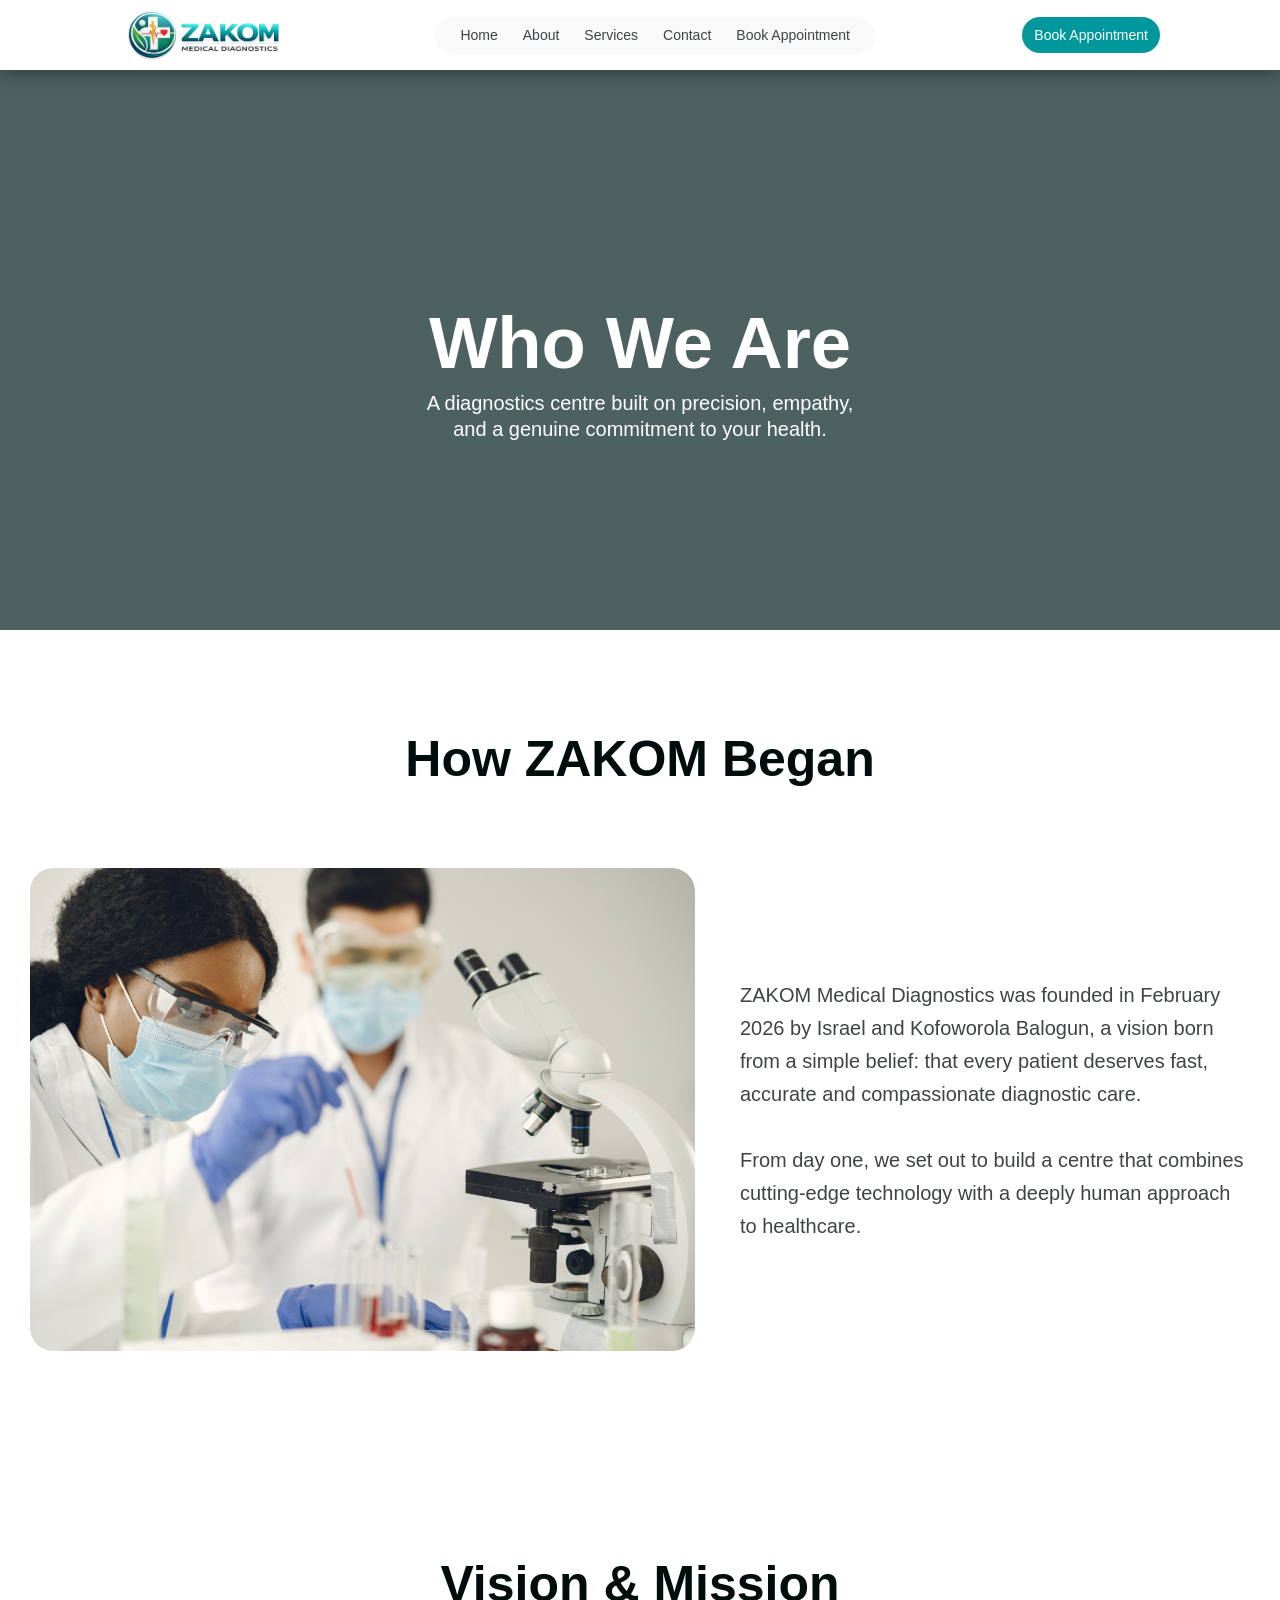
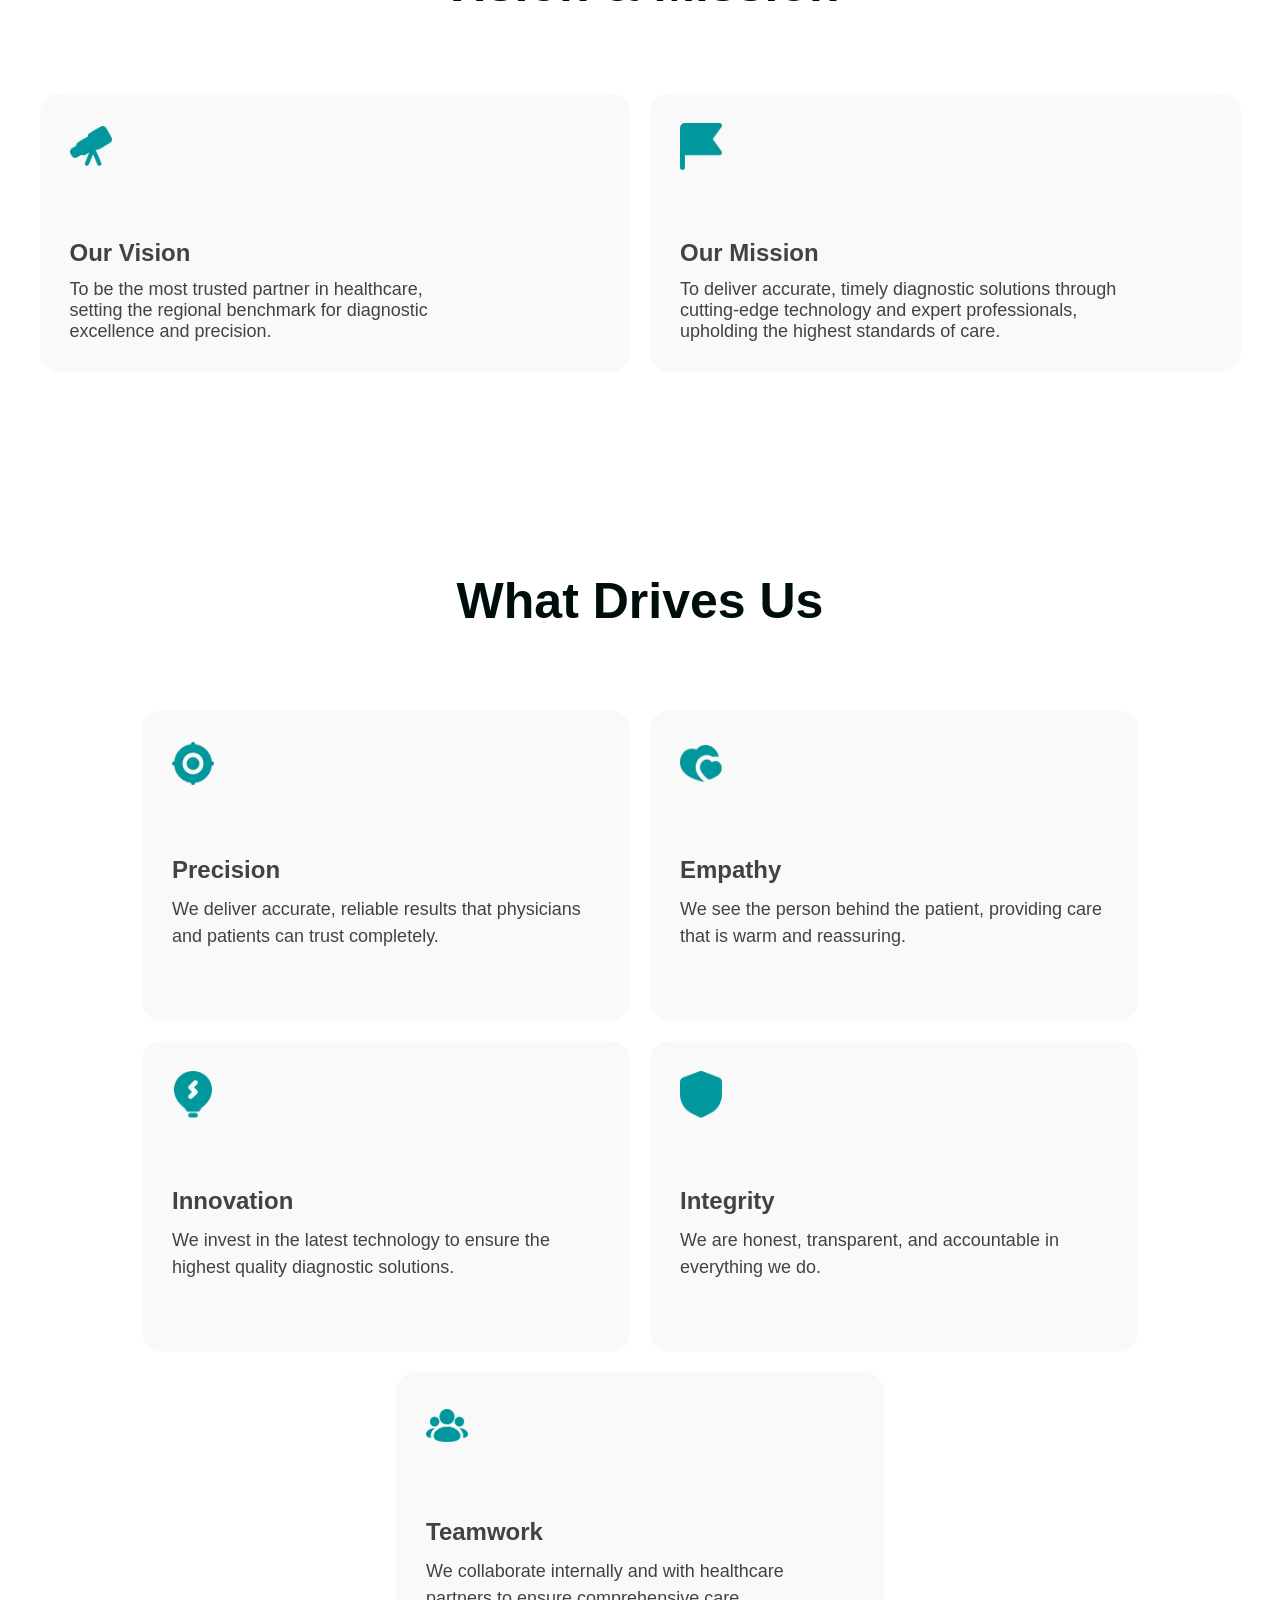
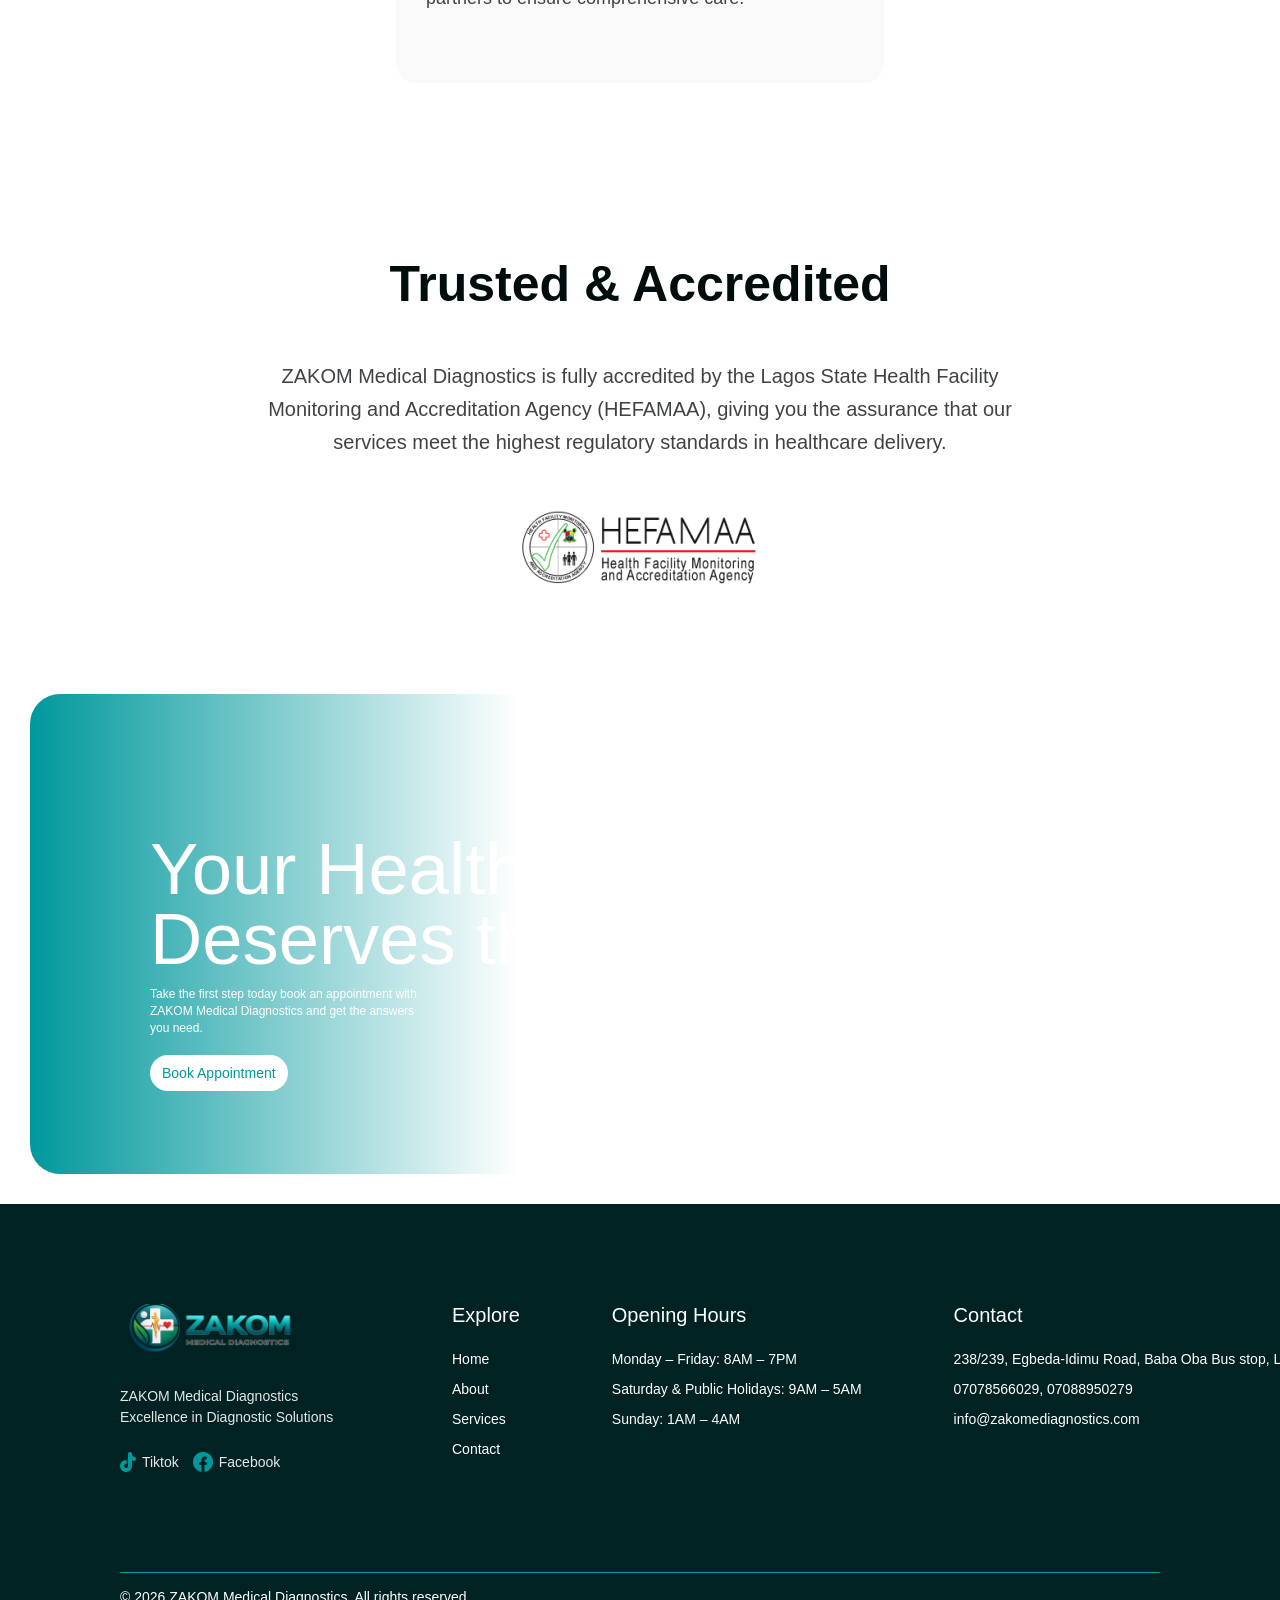
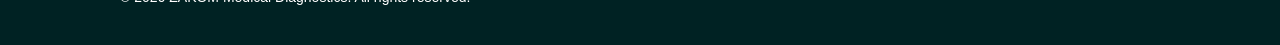
==== commit 25fd4334: "final fix on appointment page" ====
--- a/about.html
+++ b/about.html
@@ -20,6 +20,7 @@
             <li><a href="./about.html">About</a></li>
             <li><a href="./services.html">Services</a></li>
             <li><a href="./contact.html">Contact</a></li>
+            <li><a href="./appointment.html">Book Appointment</a></li>
         </ul>
 
         <div class="nav-cta">
